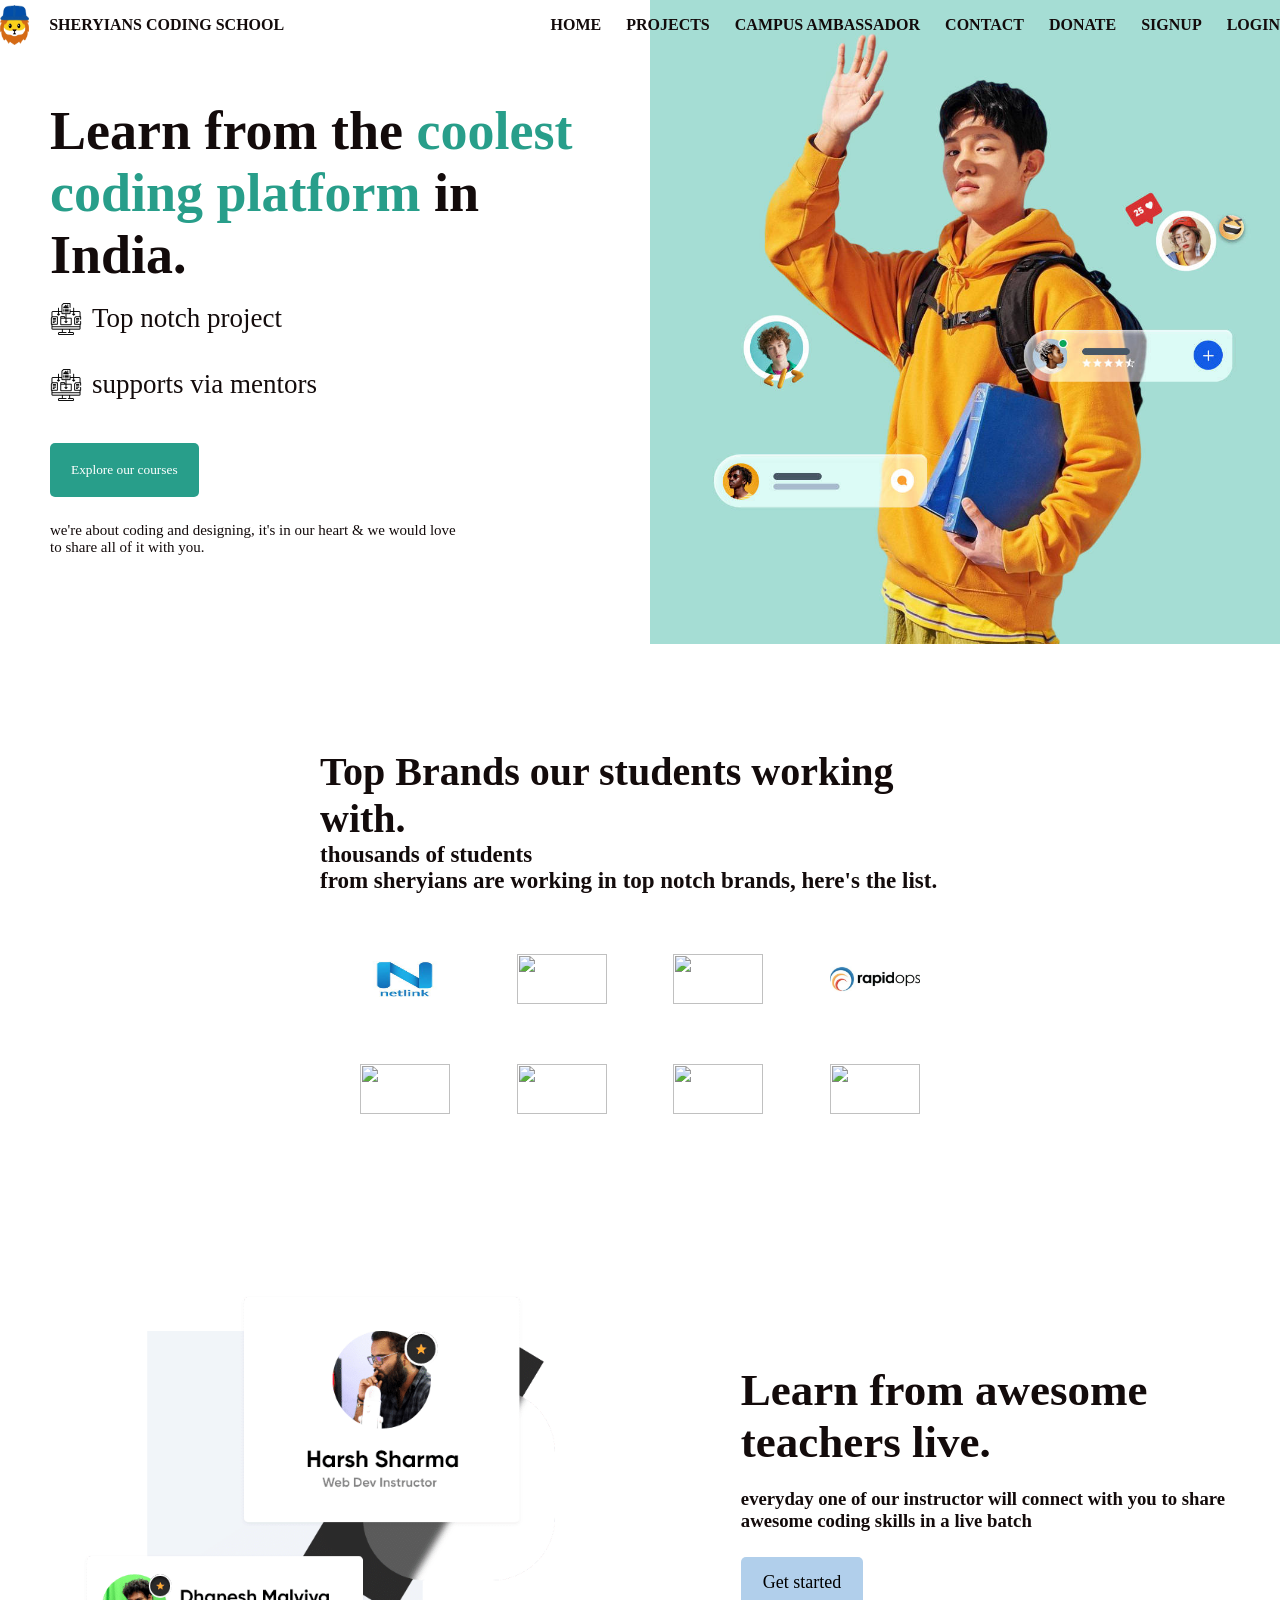
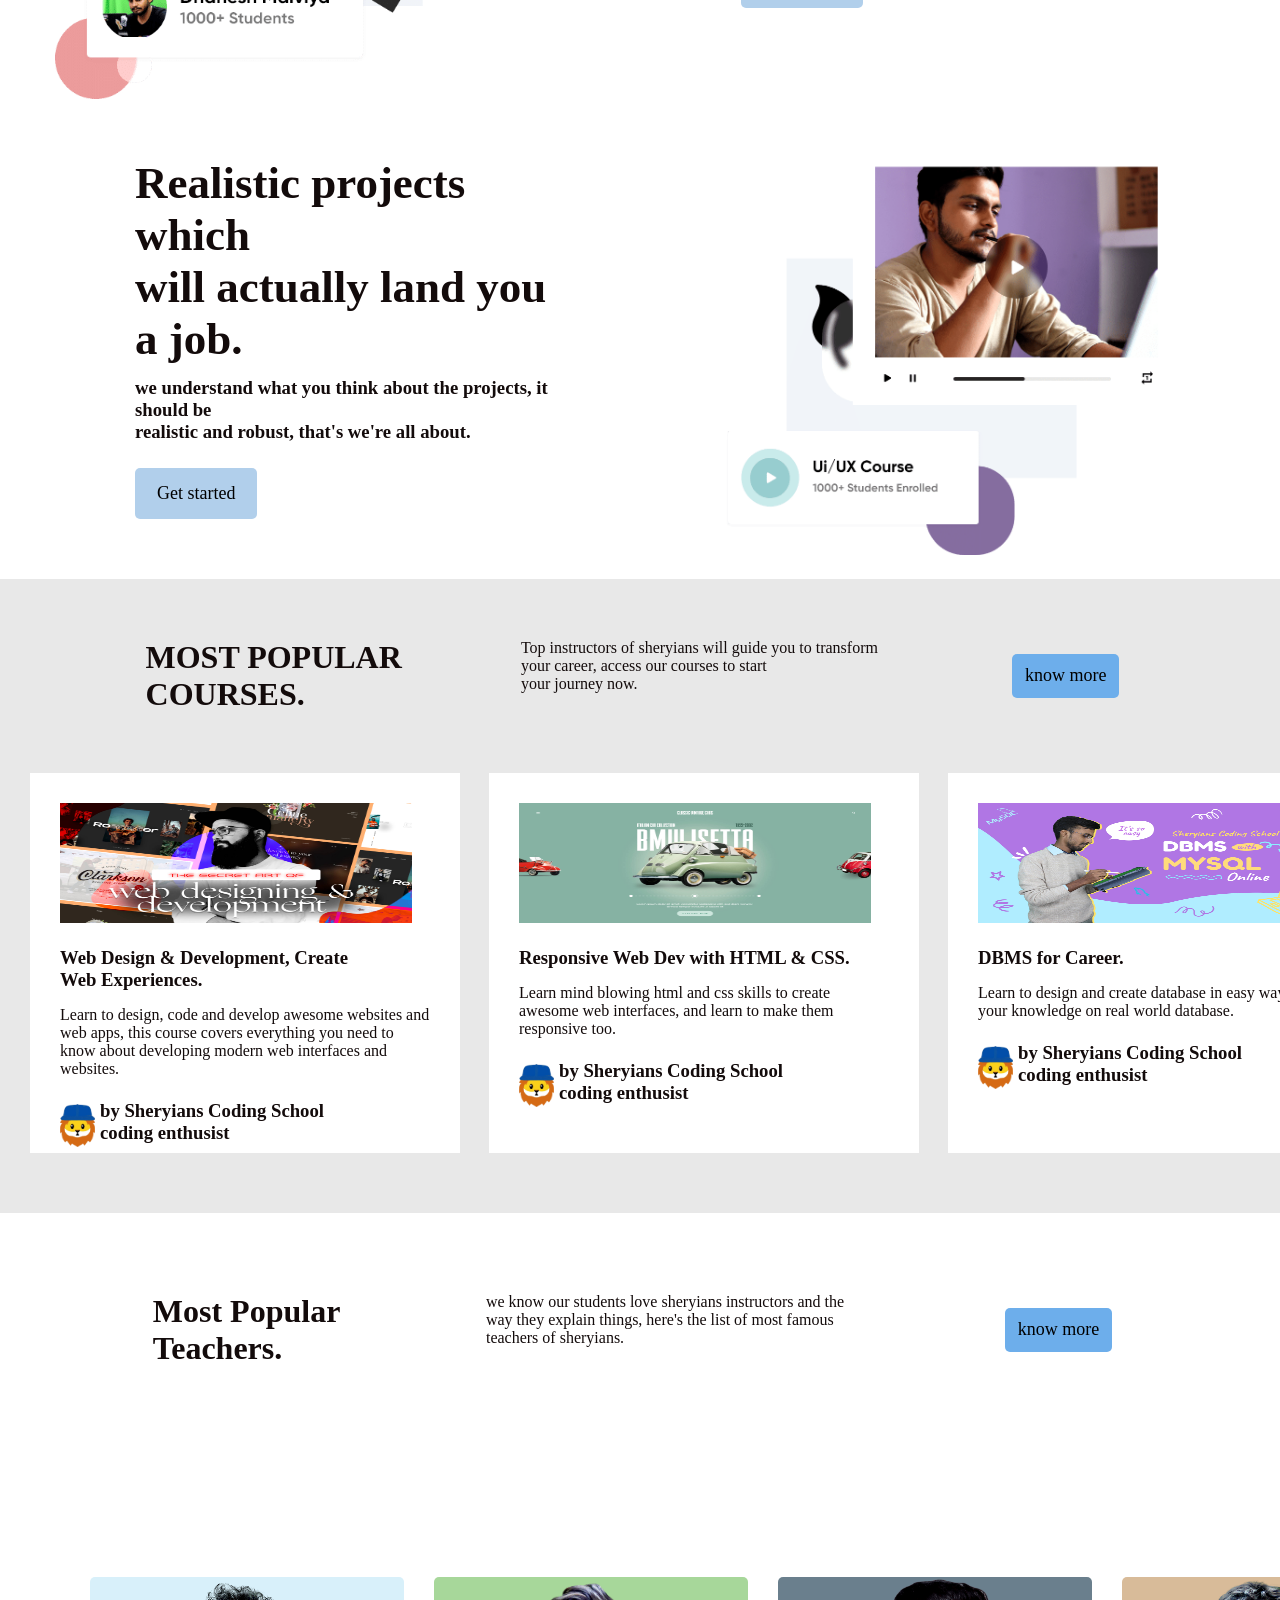
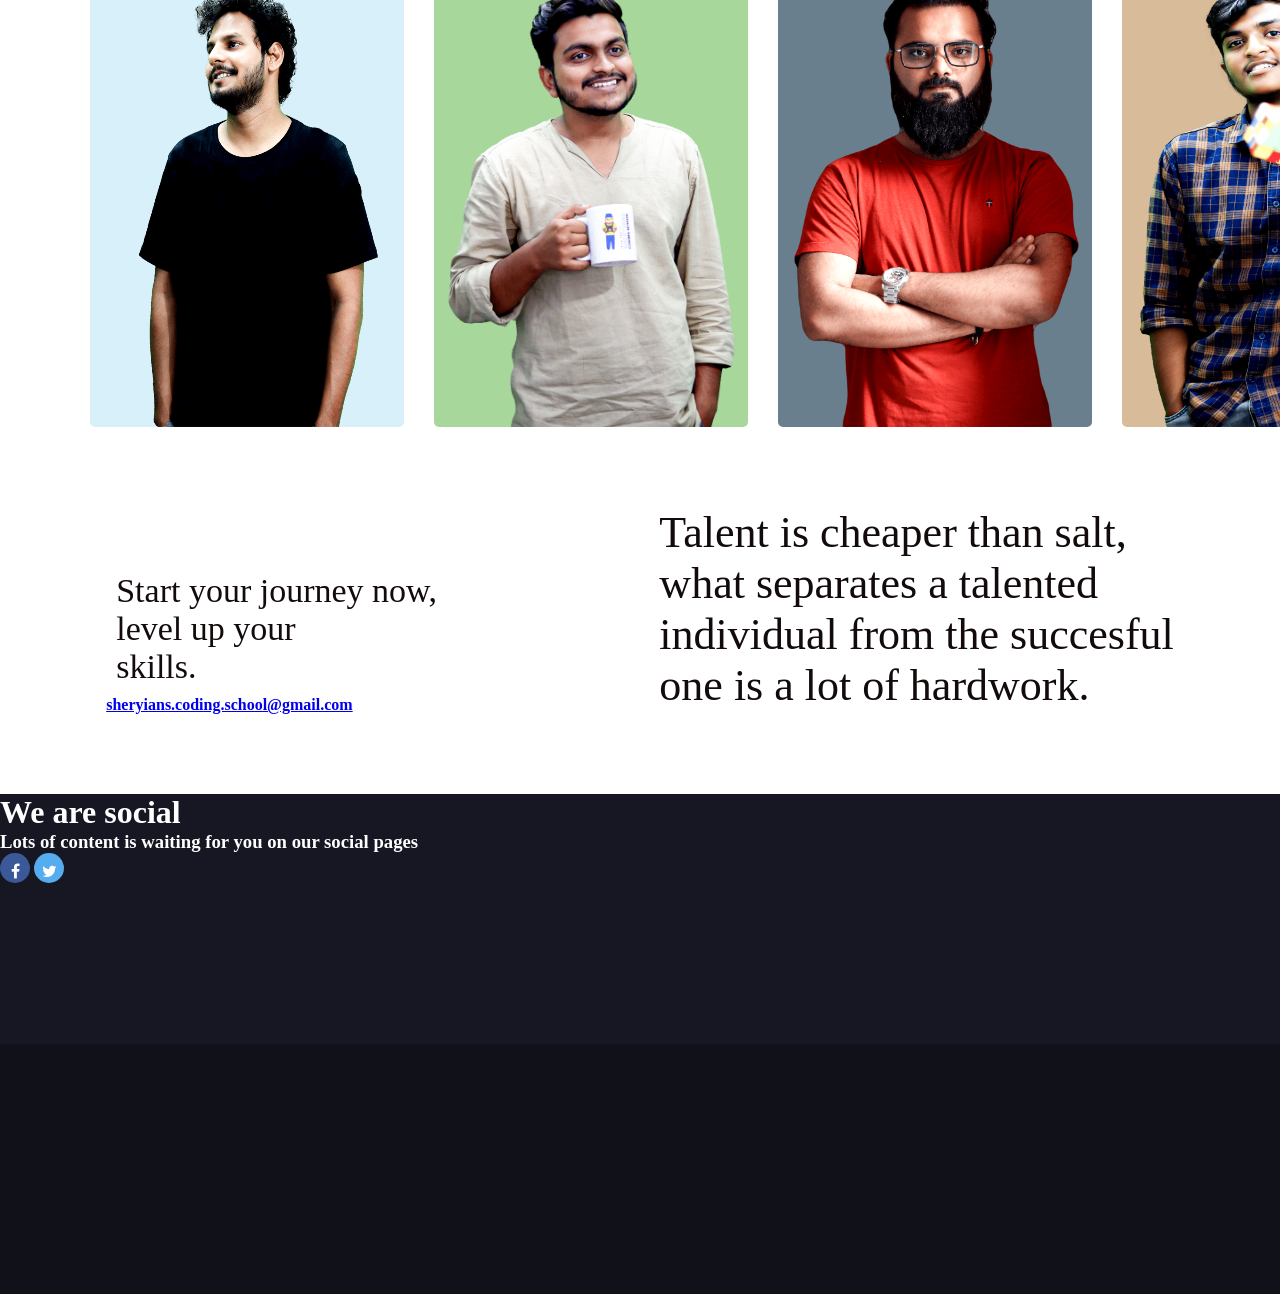
==== index.html @ 0da02fd4 "changing the name of html file" ====
<!DOCTYPE html>
<html lang="en">
<head>
    <meta charset="UTF-8">
    <meta name="viewport" content="width=device-width, initial-scale=1.0">
    <title>Document</title>
    <link rel="stylesheet" href="style.css">
    <link rel="stylesheet" href="https://cdnjs.cloudflare.com/ajax/libs/font-awesome/4.7.0/css/font-awesome.min.css">
</head>
<body>
    <div id="nav">
        <div class="start-menu"><img src="assets (2)/asset 0.png" alt="">
        <h4>Sheryians Coding School</h4>
        </div>
        
        <div class="end-menu">
        <h4>home</h4>
        <h4>projects</h4>
        <h4>Campus Ambassador</h4>
        <h4>contact</h4>
        <h4>donate</h4> 
        <h4>signup</h4>
        <h4>login</h4>
        </div>
     </div>
     <div id="front-section" >
    <div class="sec1">
       <h1> Learn from the 
        <span> coolest coding platform </span>in<br>
           India.
        </h1>
        <div class="notch">
      <img src="assets (2)/data-gathering.png" alt="" srcset="">
         <p>Top notch project</p>
        </div>
        <div class="notch">
            <img src="assets (2)/data-gathering.png" alt="" srcset="">
               <p>supports via mentors</p>
              </div>
              <button class="course">Explore our courses</button>
              <img class="img-key" src="assets (2)/asset 1.png" alt="" srcset="">
              <p class="instru">we're about coding and designing, it's in our heart & we would love<br> to share all of it with you.</p>
    </div>
    <div id="sec2">
    <img src="assets (2)/asset 27.jpeg" alt="" srcset="">
    </div>
</div>

<div class="middel-content">
   <h1 class="disc">Top Brands our students working with.</h1>
   <h3 class="disc1" >thousands of students<br>
    from sheryians are working in top notch brands, here's the list.</h3>

  <div class="company-images">
    <img src="assets (2)/asset 2.jpeg" alt="" srcset="">
    <img src="https://canny-creative.com/wp-content/uploads/2022/01/nagarro_logo.png" alt="" srcset="">
    <img src="https://static.cdnlogo.com/logos/w/30/walmart.svg" alt="" srcset="">
    <img src="assets (2)/asset 3.jpeg" alt="" srcset="">
  </div>
  <div class="company-images">
    <img src="http://media.corporate-ir.net/media_files/IROL/17/176060/Oct18/Amazon%20logo.PNG" alt="" srcset="">
    <img src="https://indiancompanies.in/wp-content/uploads/2020/05/TCS-Logo-Tata-consultancy-service.png" alt="" srcset="">
    <img src="https://www.wipro.com/content/dam/nexus/en/wipro-logo-new-og-502x263.jpg" alt="" srcset="">
    <img src="assets (2)/assets (2)/asset 4.png" alt="" srcset="">
  </div>
</div>


<div class="third-section">
    <div class="row1">
        <img src="assets (2)/asset 5.png" alt="" srcset="">
    </div>
    <div class="row2">
        <h1 >Learn from awesome<br>
            teachers live.
          
        </h1>

            <h3>everyday one of our instructor will connect with you to share<br>
                awesome coding skills in a live batch
            </h3>

                <button class="same-button">Get started</button>

    </div>
</div>
<div class="fourth-section">
  <div class="row3">
    <h1>Realistic projects<br> which<br>
      will actually land you<br>
      a job.</h1>
  
      <h3>we understand what you think about the projects, it <br>should be<br>
        realistic and robust, that's we're all about.</h3>
        <button class="same-button">Get started</button>
  </div>

   <div class="row4">
    <img src="assets (2)/asset 6.png" alt="" srcset="">
   </div>


</div>

<div class="fifth-section">
  <div class="fifth-section-row1">
    <h1>MOST POPULAR<br>
      COURSES.</h1>
      <p>Top instructors of sheryians will guide you to transform<br>
        your career, access our courses to start<br>
        your journey now.</p>
        <button class="same-button-knowmore">know more</button>
  </div>
  <div class="fifth-section-row2">
   <div class="row2-1 bg-row">
    <div class="img-1st"><img src="assets (2)/asset 7.jpeg" alt="" srcset=""></div>
    
    <h3>Web Design & Development, Create <br>Web Experiences.</h3>
    <p>Learn to design, code and develop awesome websites and web apps, this course covers everything you need to know about developing modern web interfaces and websites.</p>
   <div class="img-logo">
    <img src="assets (2)/asset 0.png" class="img-logo" srcset="">
    <h3>
      by Sheryians Coding School<br>coding enthusist</h3>
      </div>
   </div>
   <div class="row2-2 bg-row" >
    <div class="img-2nd"><img src="assets (2)/asset 8.jpeg" alt="" srcset=""></div>
    <h3>Responsive Web Dev with HTML & CSS.</h3>
    <p>Learn mind blowing html and css skills to create awesome web interfaces, and learn to make them responsive too.</p>
    <div class="img-logo">
      <img src="assets (2)/asset 0.png" class="img-logo" srcset="">
      <h3>
        by Sheryians Coding School<br>coding enthusist</h3>
        </div>
   </div>
   <div class="row2-3 bg-row">
    <div class="img-2nd"><img src="assets (2)/asset 9.jpeg" alt="" srcset=""></div>
       <h3>DBMS for Career.</h3>
        <p>Learn to design and create database in easy way.Enhace your knowledge on real world database.</p>
    <div class="img-logo">
      <img src="assets (2)/asset 0.png" class="img-logo" srcset="">
      <h3>
        by Sheryians Coding School<br>coding enthusist</h3>
        </div>
   </div>
   <div class="row2-4 bg-row">
    <div class="img-2nd"><img src="assets (2)/asset 10.webp" alt="" srcset=""></div>
    <h3>Backend Development with Node.js & MongoDB.</h3>
    <p>Learn to code and develop blazing fast servers with node.js, create modern and robust final projects like pinterest clone & social media.</p>
    <div class="img-logo">
      <img src="assets (2)/asset 0.png" class="img-logo" srcset="">
      <h3>
        by Sheryians Coding School<br>coding enthusist</h3>
        </div>
   </div>
   <div class="row2-5 bg-row">
    <div class="img-2nd"><img src="assets (2)/asset 11.jpeg" alt="" srcset=""></div>
    <h3>Mastering the Art of Resume.</h3>
    <p>Craft Impactful Resumes and Elevate Your Career Prospects with Expert Resume Writing Techniques</p>
    <div class="img-logo">
      <img src="assets (2)/asset 0.png" class="img-logo" srcset="">
      <h3>
        by Sheryians Coding School<br>coding enthusist</h3>
        </div>
   </div>
   


  </div>

</div>

<div class="sixth-section">
    <div class="sixth-section-row1">
      <h1>Most Popular<br>
      Teachers.
      </h1>
      <p>we know our students love sheryians instructors and the<br>
         way they explain things, here's the list of most famous <br>
        teachers of sheryians.</p>
        <button class="same-button-knowmore">know more</button>
    </div>
    <div class="sixth-section-row2">
      <div class="common-coloumn-1 pp-img">
        <img src="assets (2)/asset 12.png" alt="" srcset="">
      </div>
      <div class="common-coloumn-2 pp-img"><img src="assets (2)/asset 13.png" alt="" srcset=""></div>
      <div class="common-coloumn-3 pp-img"><img src="assets (2)/asset 14.png" alt="" srcset=""></div>
      <div class="common-coloumn-4 pp-img"><img src="assets (2)/asset 15.png" alt="" srcset=""></div>
      <div class="common-coloumn-5 pp-img"><img src="assets (2)/asset 16.png" alt="" srcset=""></div>
      <div class="common-coloumn-6 pp-img"><img src="assets (2)/asset 17.png" alt="" srcset=""></div>
      <div class="common-coloumn-7 pp-img"><img src="assets (2)/asset 18.png" alt="" srcset=""></div>
    </div>
   
          
</div>
<div class="seventh-section">
  <div class="seventh-section-coloumn1">
    <img src="assets (2)/asset 1.png" alt="" srcset="">
    <p>Start your journey now,<br>
      level up your<br>
      skills.</p>
      <a href="mailto:sheryians.coding.school@gmail.com"><b>sheryians.coding.school@gmail.com</b></a>
  </div>
  <div class="seventh-section-coloumn2">
      <p>Talent is cheaper than salt,<br> what separates a talented <br>individual from the succesful <br>one is a lot of hardwork.</p>
  </div>
</div>
<footer>
  <div class="final-section">
    <div class="final-section-row1">
    <h1>We are social</h1>
    <h3>Lots of content is waiting for you on our social pages    </h3>
    <a href="#" class="fa fa-facebook"></a>
<a href="#" class="fa fa-twitter"></a>
<a href="http://javascript:void(0)"></a>
    </div>
    <div class="final-section-row2">
      
    </div>
  </div>
</footer>
</body>
</html>
---- style.css ----
*{
    margin: 0%;
   padding: 0;
    box-sizing: border-box;
    font-family:'montserrat';
}
body,html{
    height: 100%;
    width: 100%;
    color: rgb(19, 11, 11);
}
#nav{
    display: flex;
    height: 50px;
    width: 100%;
    justify-content: space-between; 
    position: fixed;

}

.start-menu{
display: flex;
align-items: center;
gap: 20px;

}
.end-menu{
display: flex;
gap: 25px;
align-items: center;

}
#nav h4{
    text-transform: uppercase;
}
#nav img{
    height: 40px;
}
.sign{
    display: flex;
    justify-content: end;
    gap: 40px;
}
#front-section{
    
    display: flex;
    width: 100%;
}

.sec1{
    margin-top: 100px;
    margin-left: 50px;
    margin-right: 25px;
    padding-bottom: 2vh;
    font-family: "Gilroy";
   
    font-size: 27px;
}
#sec2 img{
    max-width: 630px;
    
}
span{
    color: #289e8a;
}
.notch{
    display: flex;
    gap: 10px;
    padding: 17px 0px;
}
.course{
    background-color:#289e8a ;
    color: white;
    padding: 19px 21px;
    border: none;
    border-radius: 5px;
    margin: 25px 0px;
    
}
.course:hover {
    background-color: #164b42;
  }
.instru{
    font-size: 15px;
}
.img-key{
    width: 50px;
    
}
/*2nd section*/
.middel-content{
margin: 100px 320px;


}
.disc{
    font-size: 40px;
}
.disc1{
    font-size: 23px;
}
.company-images{
    margin:60px  40px;
    display: flex;
    justify-content: space-between;
}
.company-images img{
width: 90px;
height: 50px;
}

/*3nd section*/
.third-section{
    max-width: 100%;
display: flex;
justify-content: space-between;
margin:180px 55px 20px 55px;
}
.row1 img{
   max-width: 500px;
}

.row2{
   display: flex;
   flex-direction: column;
   justify-content: center;
   align-items:start ;
   
   
    
}
.row2 h1{
    font-size: 45px;
    padding-bottom: 20px;
}
.fourth-section{
    max-width: 100%;
    display: flex;
    justify-content: space-between;
    margin:40px 55px 20px 55px;
    

}
.row4 img{
    max-width: 500px;
    padding-right: 45px;
 }
 .row4{

 }
 .row3{
    display: flex;
   flex-direction: column;
   justify-content: center;
   align-items:start ;
   padding-left: 80px;
   
 }
 .row3 h1{
    font-size: 45px;
    margin-bottom: 20px;
    max-height: 200px;
}
/*button*/
.same-button{
    background-color:#b1cfeb ;
    color: black;
    font-size: large;
    padding: 15px 22px;
    border: none;
    margin: 25px 0px;
    border-radius: 5px;
}
.same-button:hover{
    background-color:#739cc2 ;
}
/*5th section*/
.fifth-section{
background-color: hwb(0 91% 9% / 0.982);
width: 100%;
padding-bottom: 40px;


}
.fifth-section-row1{
   
    padding: 60px 86px;
display: flex;
justify-content: space-around;

}
.bg-row{
    min-width: 430px;
    padding: 30px;
    height: 380px;
    background-color: white;
    
    margin-right: 29px;
}
.fifth-section-row2{
    display: flex;
    overflow: scroll;
    margin-left: 30px;
}
.fifth-section-row2::-webkit-scrollbar{
    width: 0;
}
.img-1st img {
min-width: 95%;
max-height: 120px;
overflow: hidden;
margin-bottom: 20px;
transition: all .2s;
}
.row2-1{
    margin-bottom: 20px;
}
.bg-row:hover .img-1st,
.bg-row:focus .img-1st{
  transform: scale(0.9);
}
.img-logo{
    padding-top: 13px;
    display: flex;
    
    align-items:center ;
    gap: 5px;
 

}
.img-logo img{
    margin-bottom: 7px;
   height: 56px;
   width: 35px;
   
}
.img-2nd img {
    min-width: 95%;
    max-height: 120px;
    overflow: hidden;
    margin-bottom: 20px;
    transition: all .2s;
    }
    .row2-2{
        margin-bottom: 20px;
    }
    .bg-row:hover .img-2nd,
    .bg-row:focus .img-2nd{
      transform: scale(0.9);
      
    }
    .fifth-section-row2 p{
    padding-top: 15px;
    }
    
    /*button*/
.same-button-knowmore{
    background-color:#6daeeb ;
    color: black;
    font-size: large;
    padding: 10px 13px;
    margin: 15px;
    border: none;
    
    border-radius: 5px;
}
.same-button-knowmore:hover{
    background-color:#4695df ;
}
.sixth-section-row1{
    display: flex;
    justify-content: space-around;
    margin: 40px 40px 170px 40px;
    padding: 40px;
}


.sixth-section-row2{
    display: flex;
    overflow: scroll;
    margin-left: 90px;
}
.sixth-section-row2::-webkit-scrollbar{
    width: 0;
}
.pp-img{
    width: 314px;
    height: 450px;
    
    border-radius: 5px;
    margin-right: 30px;
}
.pp-img img{
    width: 314px;
    height: 450px;
    padding: 0px 10px;
}
.common-coloumn-1{
    background-color:rgb(216, 240, 250) ;
}
.common-coloumn-2{
    background-color: #a7d79a;;
}
.common-coloumn-3{
    background-color:#6a7f8d ;
}
.common-coloumn-4{
    background-color:#d8bb99;
}
.common-coloumn-5{
    background-color:#d96861 ;
}
.common-coloumn-6{
    background-color:#87c8db ;
}
.common-coloumn-7{
    background-color:#d39c77 ;
}

/*seventh sectiion*/
.seventh-section{
    display: flex;
    justify-content: space-around;
    margin: 80px 0px;
}
.seventh-section-coloumn2 p{
    font-size: 44px;
}
.seventh-section-coloumn1 p{
    font-size: 34px;
    padding: 10px;
}
/*final-section*/
.final-section-row1{
    height: 250px;
    background-color: rgb(23, 23, 35);
    color: white;
}
.final-section-row2{
    height: 250px;
    background-color: rgb(17, 17, 25);
}





/* Style all font awesome icons */
.fa {
    padding-top:10px ;
    border-radius: 50%;
    font-size: 30px;
    width: 30px;
    height: 30px;
    text-align: center;
    text-decoration: none;
    
  }
  
  /* Add a hover effect if you want */
  .fa:hover {
    opacity: 0.7;
  }
  
  /* Set a specific color for each brand */
  
  /* Facebook */
  .fa-facebook {
    background: #3B5998;
    color: white;
  }
  
  /* Twitter */
  .fa-twitter {
    background: #55ACEE;
    color: white;
  }
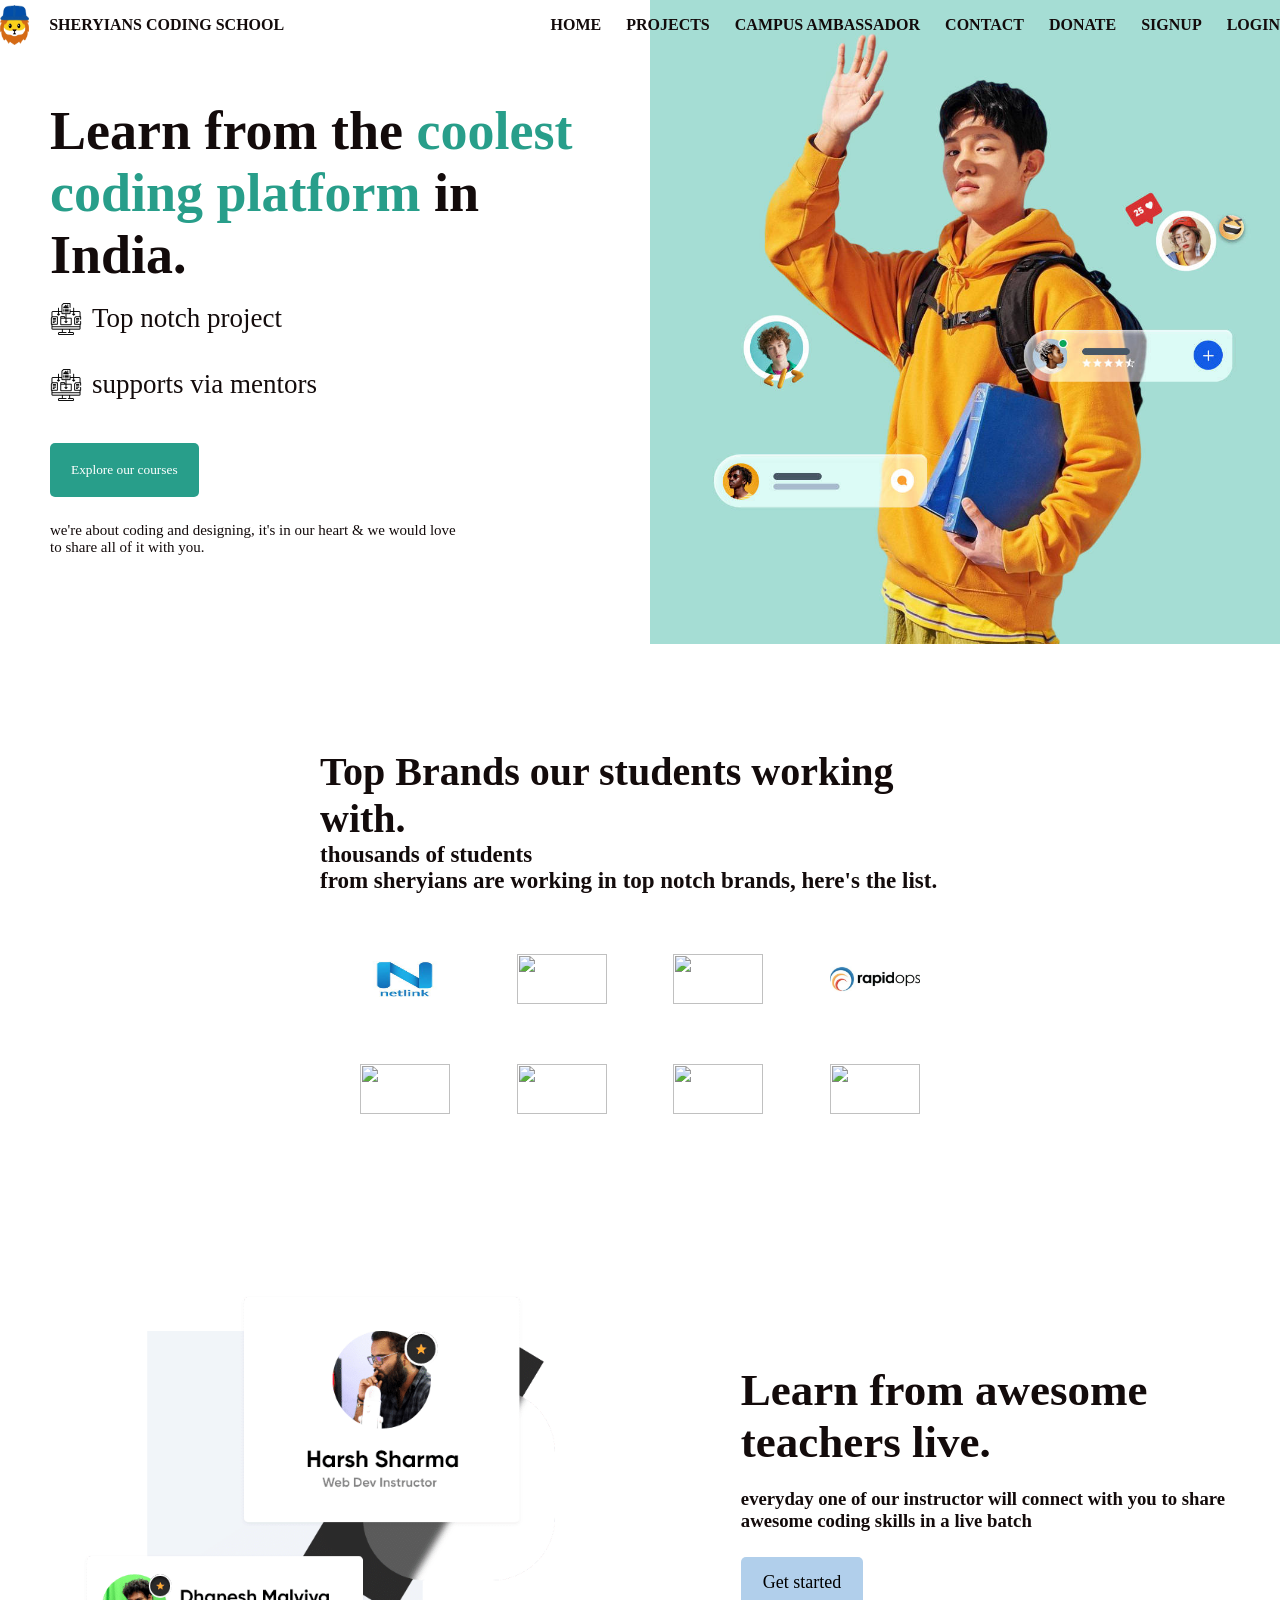
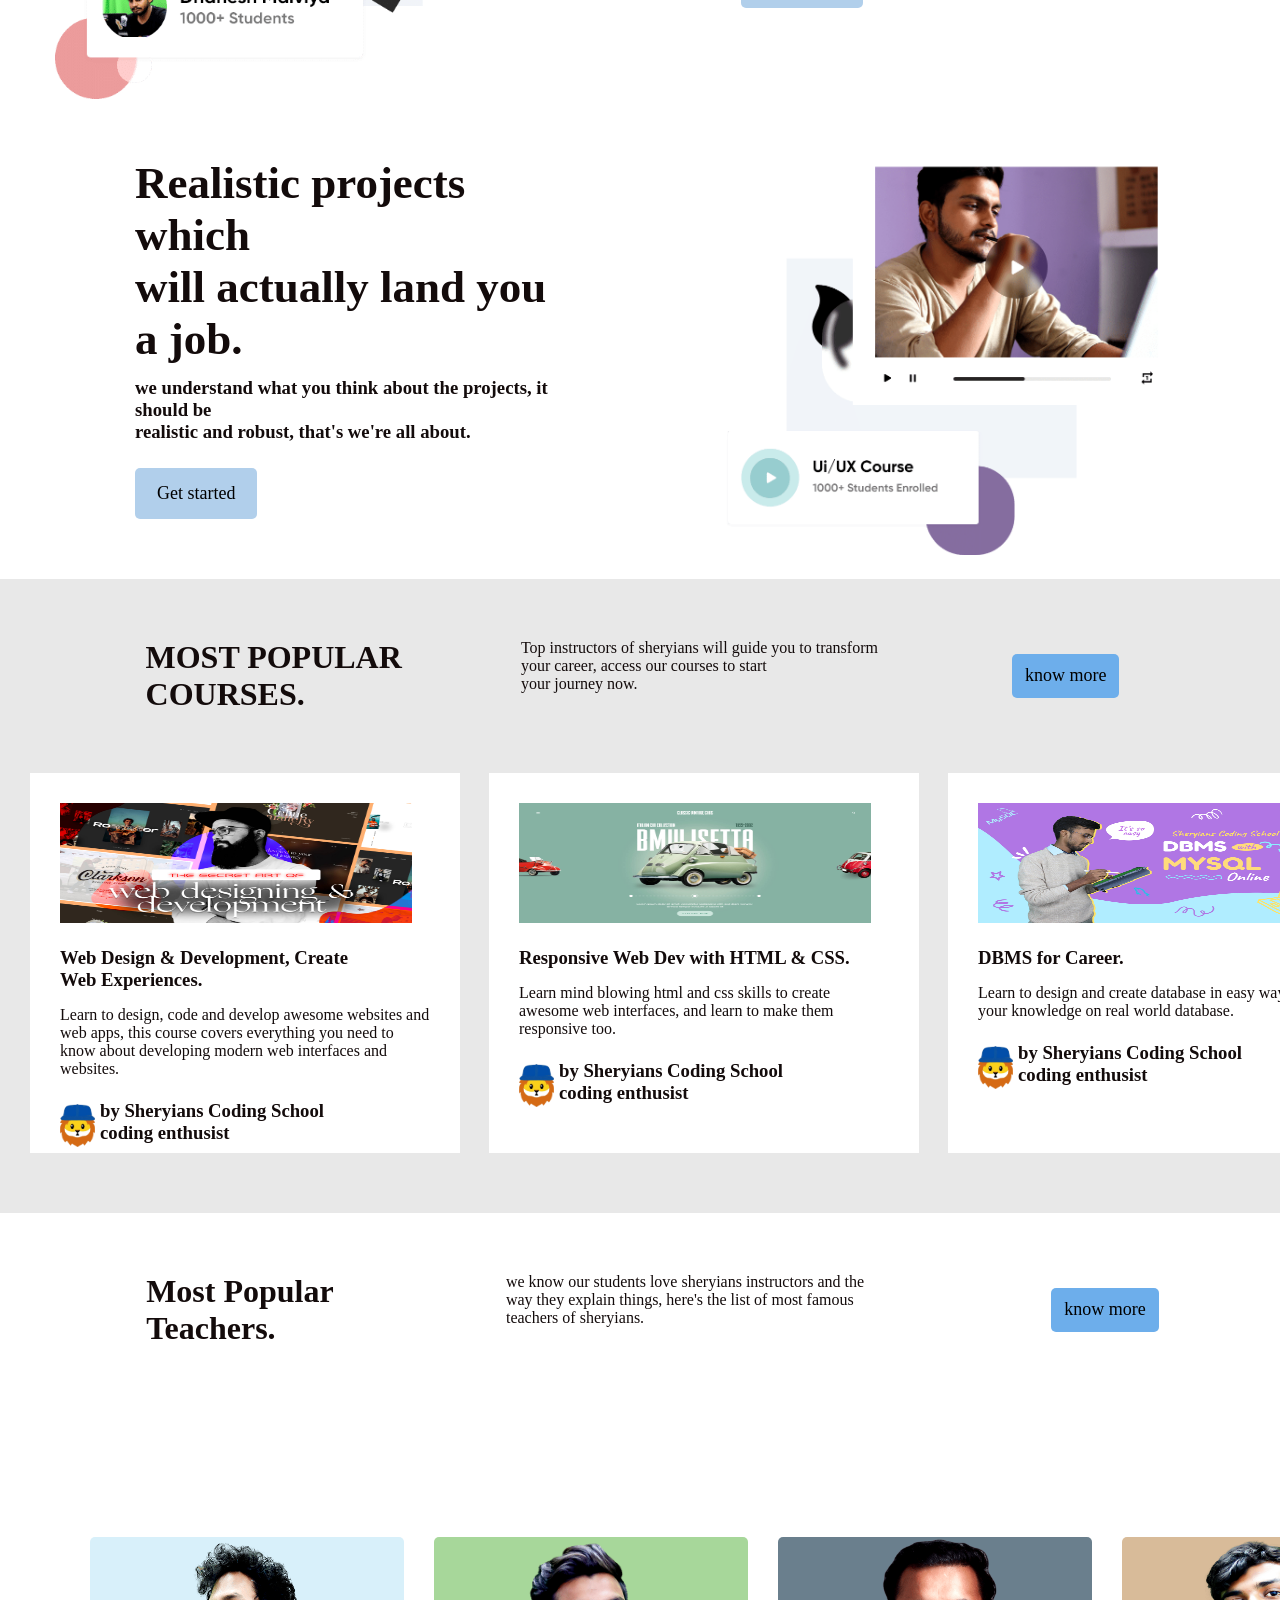
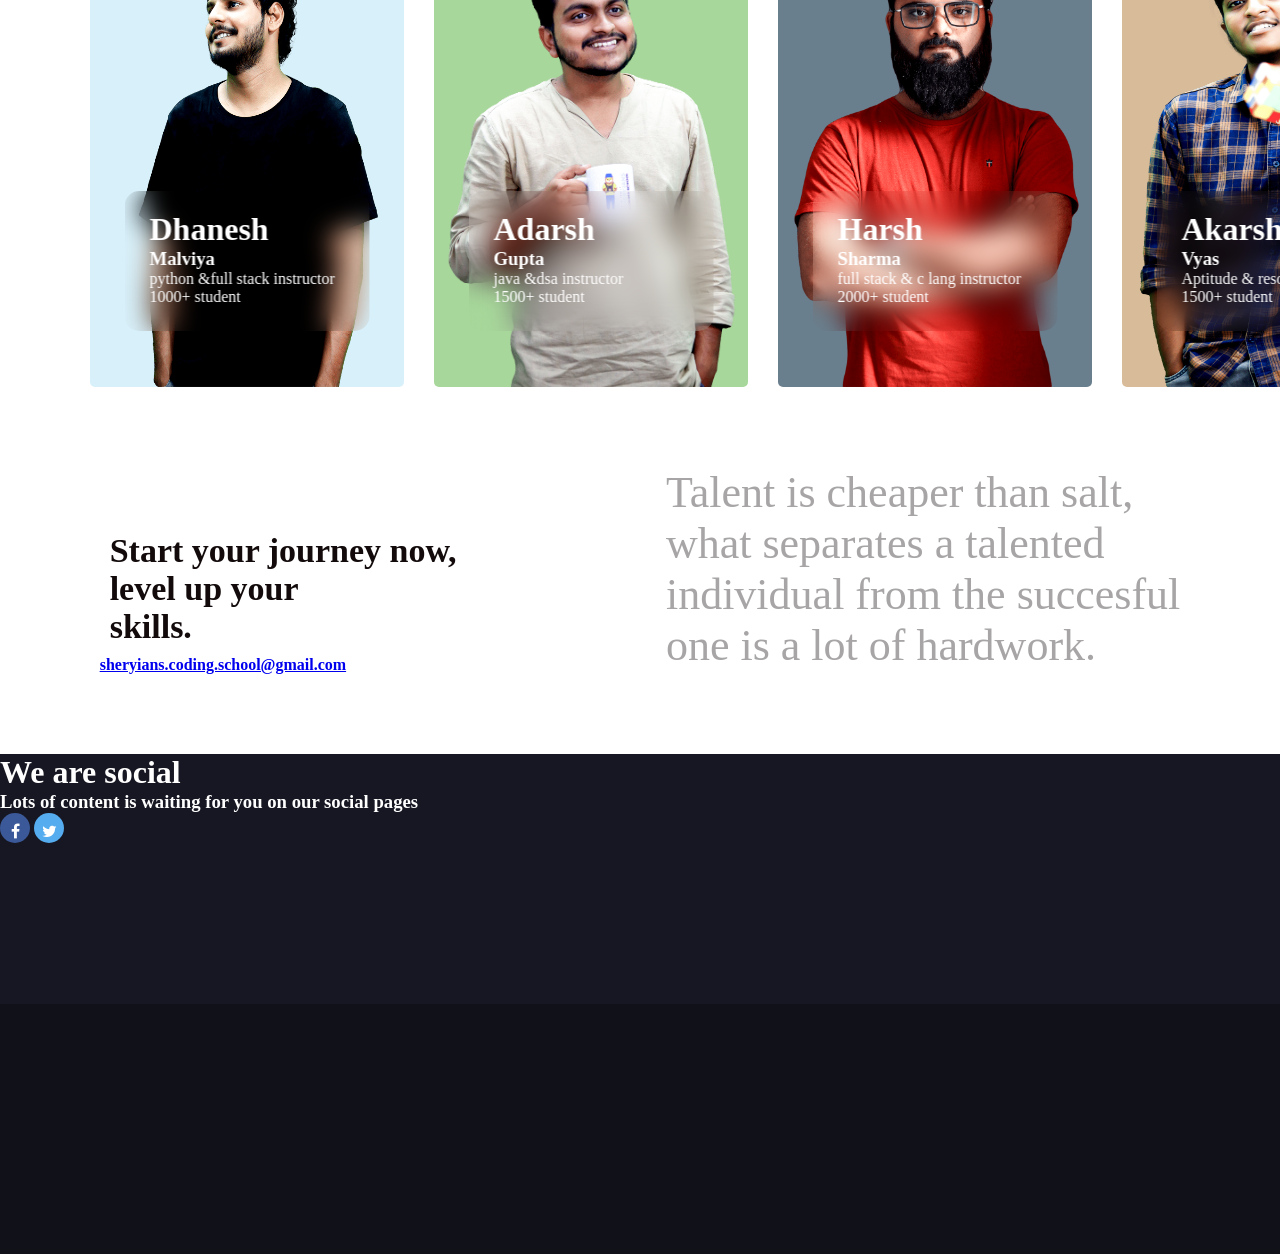
==== commit 21ca3950: "7th section updates" ====
--- a/index.html
+++ b/index.html
@@ -183,13 +183,54 @@
     <div class="sixth-section-row2">
       <div class="common-coloumn-1 pp-img">
         <img src="assets (2)/asset 12.png" alt="" srcset="">
-      </div>
-      <div class="common-coloumn-2 pp-img"><img src="assets (2)/asset 13.png" alt="" srcset=""></div>
-      <div class="common-coloumn-3 pp-img"><img src="assets (2)/asset 14.png" alt="" srcset=""></div>
-      <div class="common-coloumn-4 pp-img"><img src="assets (2)/asset 15.png" alt="" srcset=""></div>
-      <div class="common-coloumn-5 pp-img"><img src="assets (2)/asset 16.png" alt="" srcset=""></div>
-      <div class="common-coloumn-6 pp-img"><img src="assets (2)/asset 17.png" alt="" srcset=""></div>
-      <div class="common-coloumn-7 pp-img"><img src="assets (2)/asset 18.png" alt="" srcset=""></div>
+        <div class="text-info">
+          <h1>Dhanesh</h1><h3>Malviya</h3>
+          <p>python &full stack instructor</p>
+          <p>1000+ student</p>
+        </div>
+      </div>
+      <div class="common-coloumn-2 pp-img"><img src="assets (2)/asset 13.png" alt="" srcset="">
+      <div class="text-info">
+        <h1>Adarsh</h1><h3>Gupta</h3>
+        <p>java &dsa instructor</p>
+        <p>1500+ student</p>
+      </div>
+      </div>
+      <div class="common-coloumn-3 pp-img"><img src="assets (2)/asset 14.png" alt="" srcset=""> 
+        <div class="text-info">
+          <h1>Harsh</h1><h3>Sharma</h3>
+          <p>full stack & c lang instructor</p>
+          <p>2000+ student</p>
+        </div>
+      </div>
+      <div class="common-coloumn-4 pp-img"><img src="assets (2)/asset 15.png" alt="" srcset=""> 
+        <div class="text-info">
+          <h1>Akarsh</h1><h3>Vyas</h3>
+          <p>Aptitude & resoning instructor</p>
+          <p>1500+ student</p>
+        </div>
+      </div>
+      <div class="common-coloumn-5 pp-img"><img src="assets (2)/asset 16.png" alt="" srcset="">
+        <div class="text-info">
+          <h1>Harsh</h1><h3>Patel</h3>
+          <p>backend & c lang instructor</p>
+          <p>1500+ student</p>
+        </div> 
+      </div>
+      <div class="common-coloumn-6 pp-img"><img src="assets (2)/asset 17.png" alt="" srcset="">  <div class="text-info">
+        <h1>Sarthak</h1><h3>Sharma</h3>
+        <p> frontend & ui design instructor</p>
+        <p>2500+ student</p>
+      </div>
+
+      </div>
+      <div class="common-coloumn-7 pp-img"><img src="assets (2)/asset 18.png" alt="" srcset=""> 
+        <div class="text-info">
+          <h1>Mohd .Ali</h1><h3> Ansari</h3>
+          <p>java & sql developer</p>
+          <p>500+ student</p>
+        </div>
+      </div>
     </div>
    
           
@@ -221,4 +262,5 @@
   </div>
 </footer>
 </body>
+
 </html>
--- a/style.css
+++ b/style.css
@@ -115,6 +115,7 @@
 display: flex;
 justify-content: space-between;
 margin:180px 55px 20px 55px;
+
 }
 .row1 img{
    max-width: 500px;
@@ -270,8 +271,8 @@
 .sixth-section-row1{
     display: flex;
     justify-content: space-around;
-    margin: 40px 40px 170px 40px;
-    padding: 40px;
+    margin: 40px 0px 170px 40px;
+    padding: 20px;
 }
 
 
@@ -279,14 +280,34 @@
     display: flex;
     overflow: scroll;
     margin-left: 90px;
-}
+    margin-top: 0px;
+}
+.sixth-section{
+    padding-bottom: 0px;
+}
+
+.text-info{
+position: absolute;
+width: 245px;
+height: 140px;
+border-radius: 15px;
+padding-left: 25px;
+padding-top: 20px;
+top: 72%;
+left: 50%;
+transform: translate(-50%, -50%);
+
+backdrop-filter: blur(13px);
+color: white;
+}
+
 .sixth-section-row2::-webkit-scrollbar{
     width: 0;
 }
 .pp-img{
     width: 314px;
     height: 450px;
-    
+    position: relative;
     border-radius: 5px;
     margin-right: 30px;
 }
@@ -297,6 +318,7 @@
 }
 .common-coloumn-1{
     background-color:rgb(216, 240, 250) ;
+    
 }
 .common-coloumn-2{
     background-color: #a7d79a;;
@@ -321,14 +343,16 @@
 .seventh-section{
     display: flex;
     justify-content: space-around;
-    margin: 80px 0px;
+    margin: 80px 0px 80px 0px;
 }
 .seventh-section-coloumn2 p{
     font-size: 44px;
+    color: rgb(167, 165, 165);
 }
 .seventh-section-coloumn1 p{
     font-size: 34px;
     padding: 10px;
+   font-weight: 800;
 }
 /*final-section*/
 .final-section-row1{
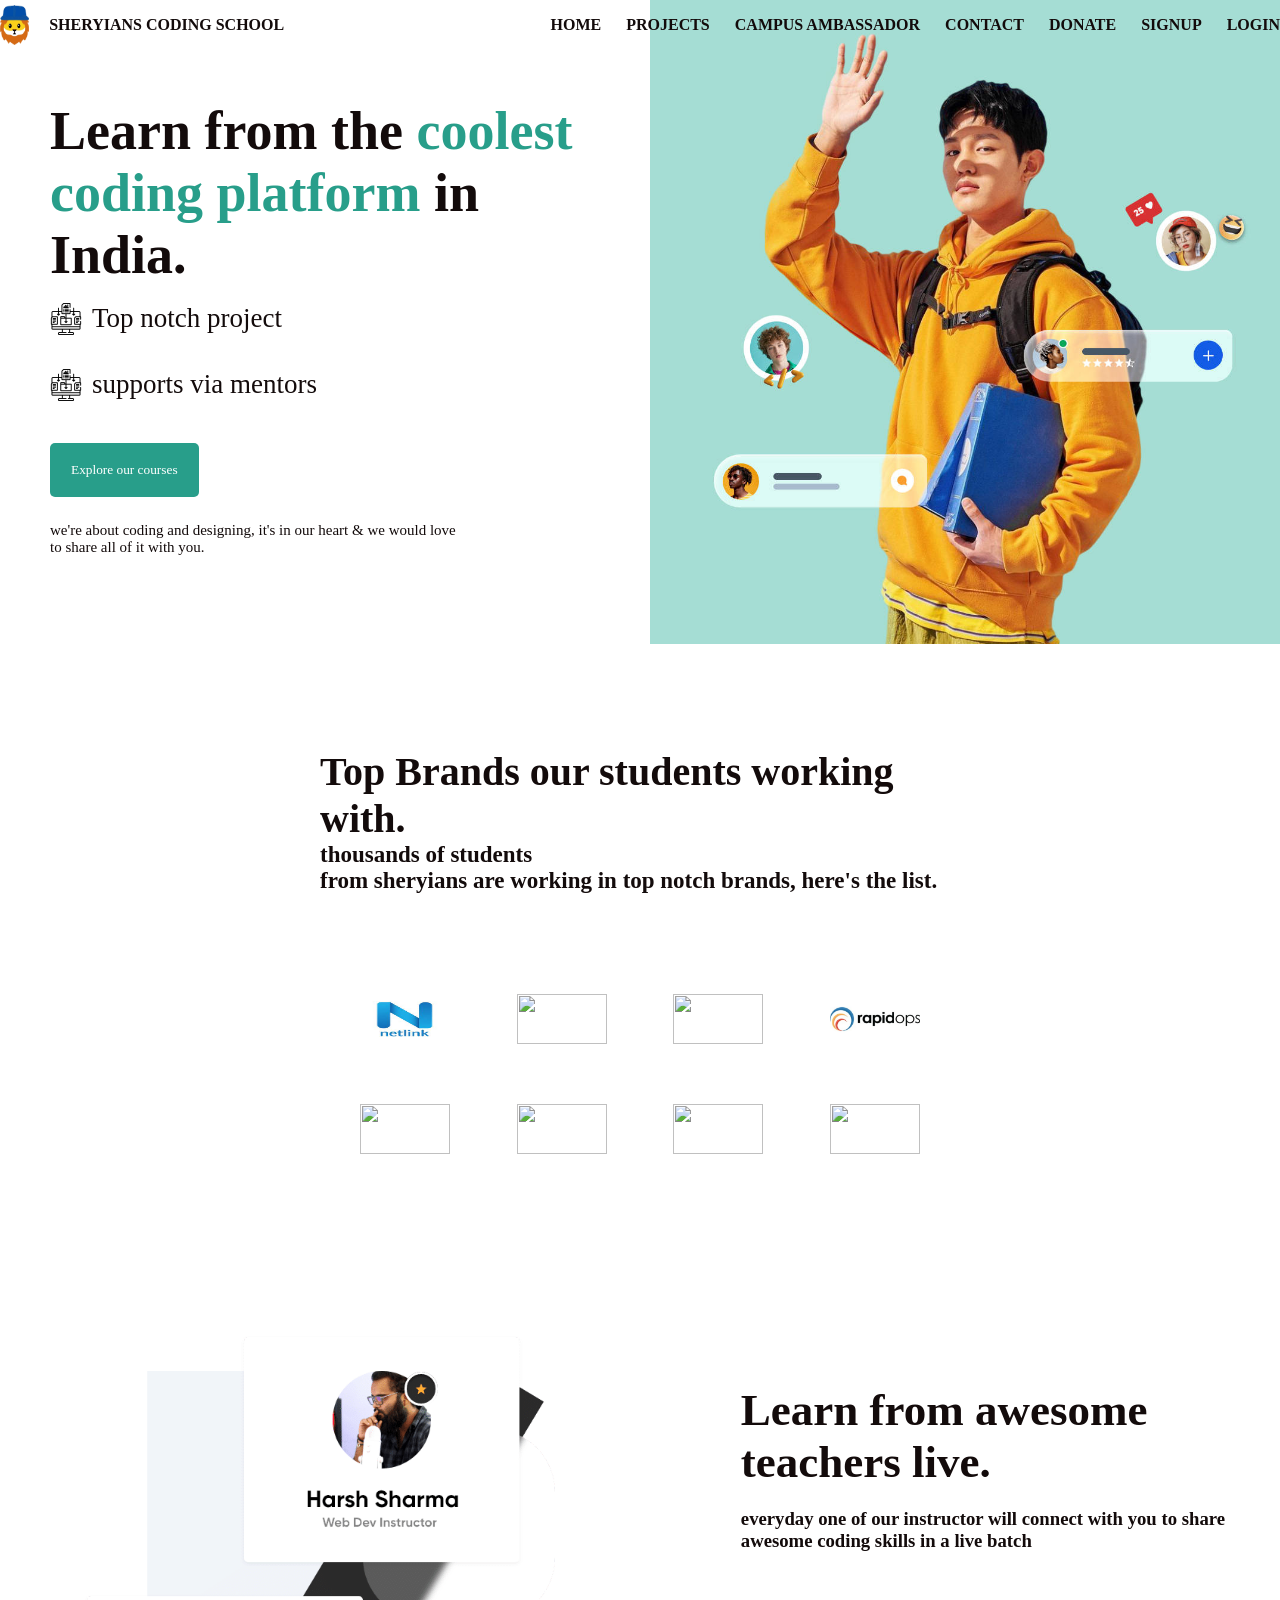
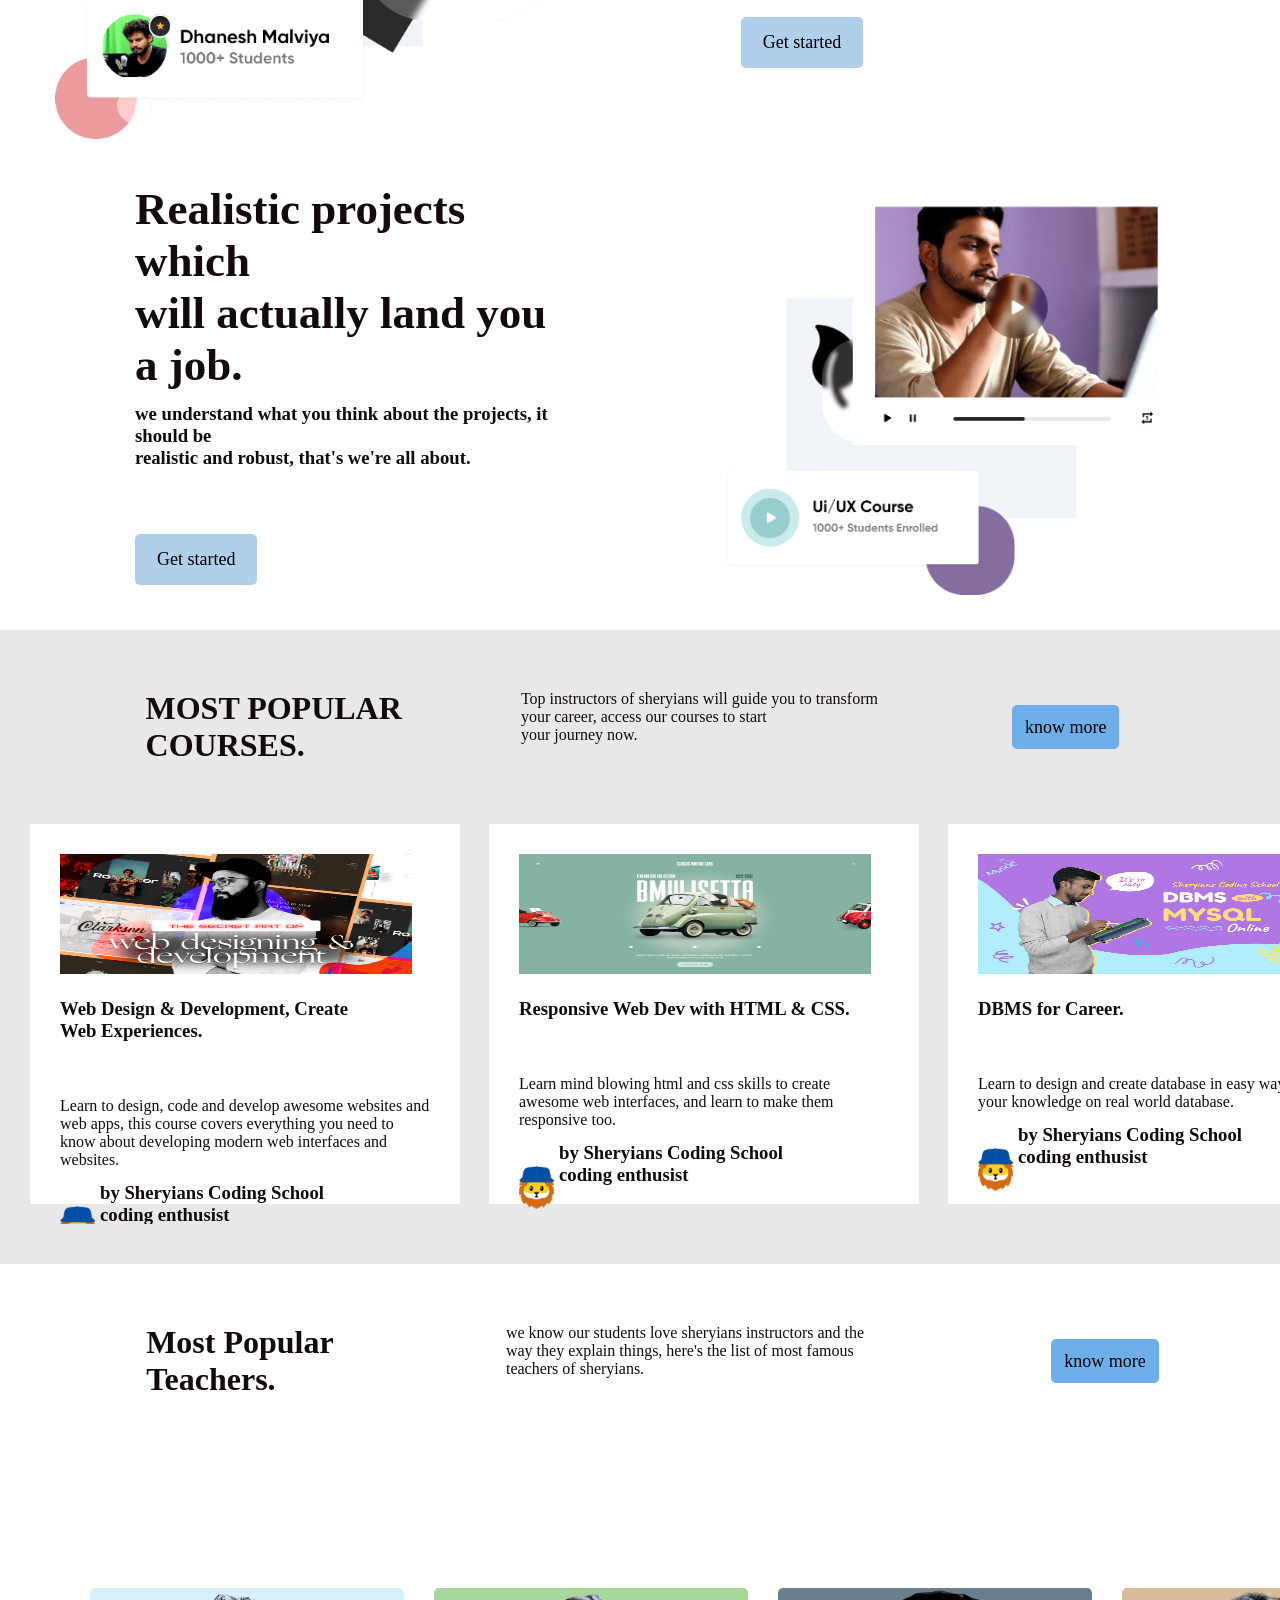
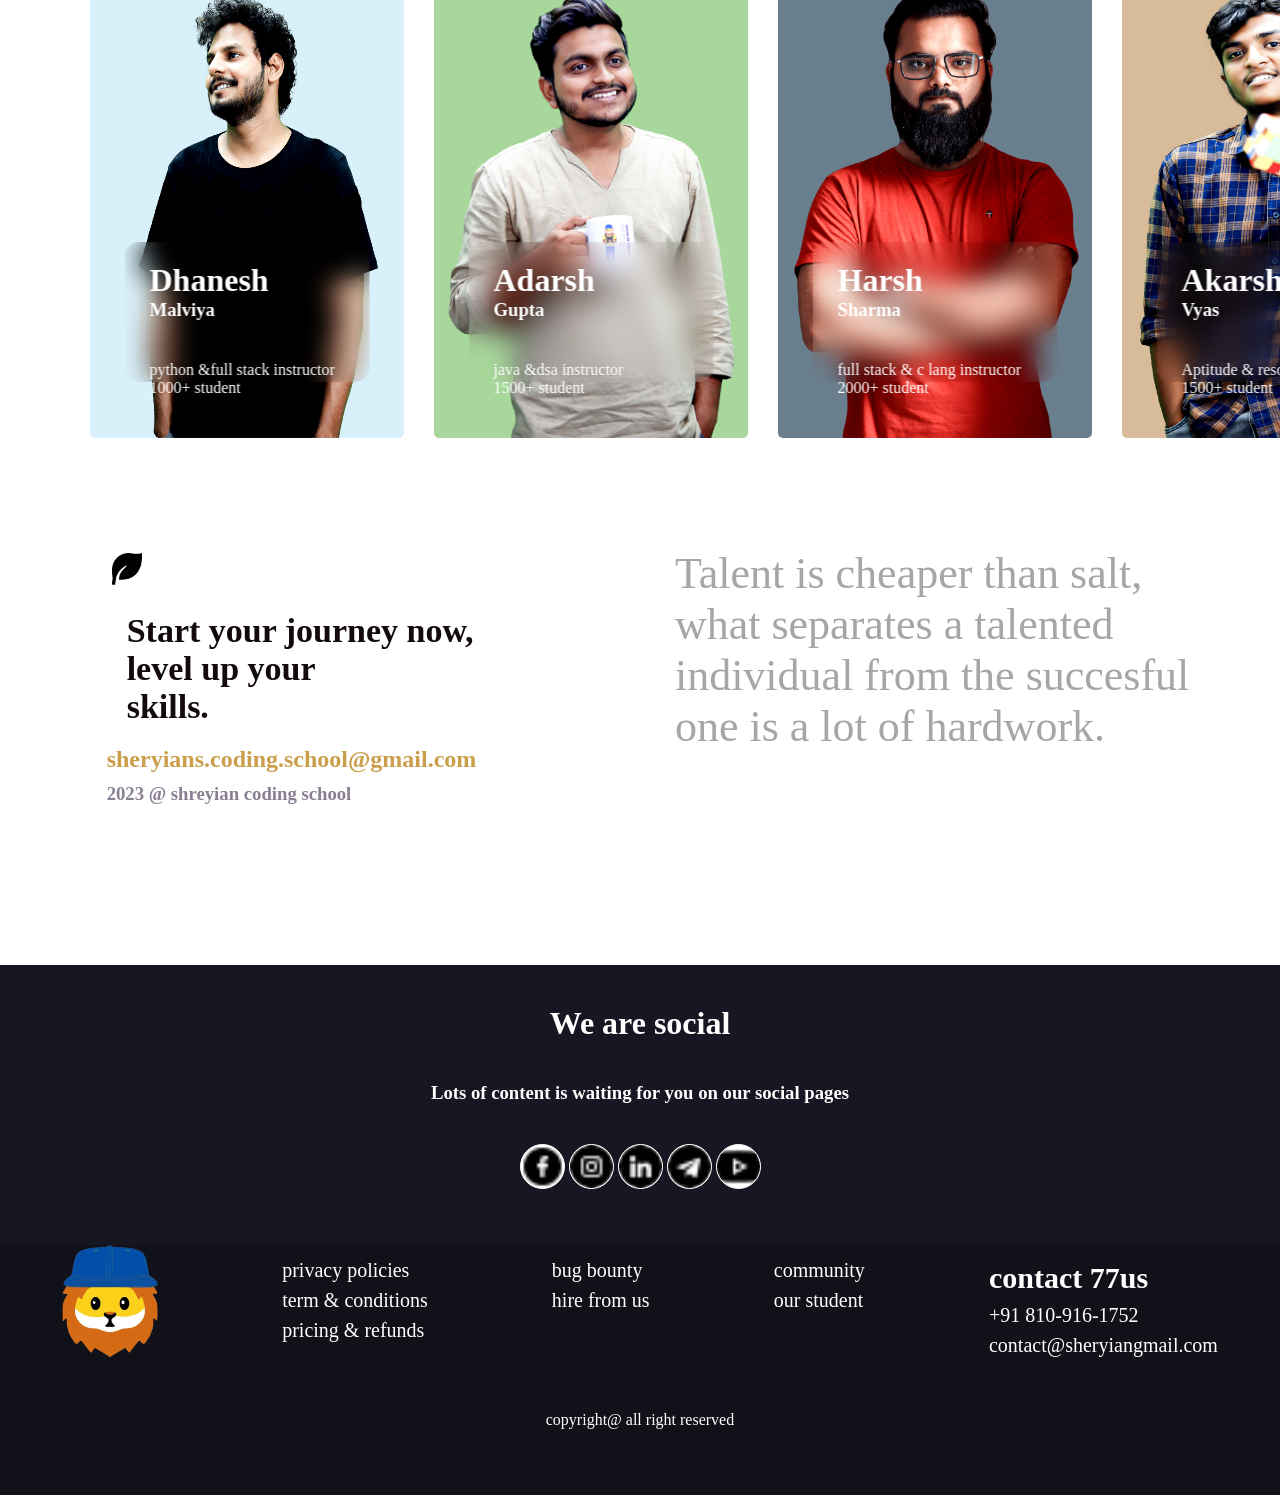
==== commit 324c06f4: "major updates" ====
--- a/index.html
+++ b/index.html
@@ -237,11 +237,12 @@
 </div>
 <div class="seventh-section">
   <div class="seventh-section-coloumn1">
-    <img src="assets (2)/asset 1.png" alt="" srcset="">
+    <img src="assets (2)/leaf.png" alt="" srcset="">
     <p>Start your journey now,<br>
       level up your<br>
       skills.</p>
-      <a href="mailto:sheryians.coding.school@gmail.com"><b>sheryians.coding.school@gmail.com</b></a>
+      <a  class="mail" href="mailto:sheryians.coding.school@gmail.com"><h2>sheryians.coding.school@gmail.com</h2></a>
+      <h3>2023 @ shreyian coding school</h3>
   </div>
   <div class="seventh-section-coloumn2">
       <p>Talent is cheaper than salt,<br> what separates a talented <br>individual from the succesful <br>one is a lot of hardwork.</p>
@@ -252,13 +253,41 @@
     <div class="final-section-row1">
     <h1>We are social</h1>
     <h3>Lots of content is waiting for you on our social pages    </h3>
-    <a href="#" class="fa fa-facebook"></a>
-<a href="#" class="fa fa-twitter"></a>
-<a href="http://javascript:void(0)"></a>
-    </div>
-    <div class="final-section-row2">
+   <a href="http://facebook.com"><img src="assets (2)/facebook.png" alt="" srcset=""></a>
+   <a href="http://facebook.com"><img src="assets (2)/instagram.png" alt="" srcset=""></a>
+   <var><a href="http://facebook.com"><img src="assets (2)/linkedin.png" alt="" srcset=""></a>
+    <a href="http://facebook.com"><img src="assets (2)/telegram.png" alt="" srcset=""></a>
+    <a href="http://facebook.com"><img src="assets (2)/youtube.png" alt="" srcset=""></a>
+  </var>
+    </div>
+  <div class="final-section-row2">
+     <div class="final-section-coloumn">
+      <div class="imgg">
+        <img src="assets (2)/asset 0.png" alt="" srcset="">
+      </div>
+      <div class="count1">
+        <p>privacy policies</p>
+        <p>term & conditions</p>
+        <p>pricing & refunds</p>
+      </div>
+      <div class="count1">
+        <p>bug bounty</p>
+        <p>hire from us</p>
+      </div>
+      <div class = "count1">
+        <p>community</p>
+        <p>our student</p>
+      </div>
+      <div class="count1">
+        <h2>contact 77us</h2>
+        <p>+91 810-916-1752</p>
+        <p>contact@sheryiangmail.com</p>
+        <p></p>
+      </div>
       
     </div>
+    <p class="copyrgt">copyright@ all right reserved</p>
+  </div>
   </div>
 </footer>
 </body>
--- a/style.css
+++ b/style.css
@@ -343,7 +343,7 @@
 .seventh-section{
     display: flex;
     justify-content: space-around;
-    margin: 80px 0px 80px 0px;
+    margin: 110px 0px 120px 16px;
 }
 .seventh-section-coloumn2 p{
     font-size: 44px;
@@ -351,20 +351,73 @@
 }
 .seventh-section-coloumn1 p{
     font-size: 34px;
-    padding: 10px;
+    padding: 20px;
    font-weight: 800;
 }
+.seventh-section-coloumn1 img{
+    width: 40px;
+    height: 40px;
+  
+    color: black;
+}
+.seventh-section-coloumn1 h3{
+    color: rgb(137, 127, 147);
+    padding-top: 10px;
+}
+.mail{
+    color: rgb(202, 158, 75);
+   text-decoration: none;
+}
 /*final-section*/
+.final-section{
+  padding-bottom: 0px; 
+}
 .final-section-row1{
-    height: 250px;
+    height: 280px;
     background-color: rgb(23, 23, 35);
     color: white;
+    text-align: center;
+    padding-top: 40px;
+    
+}
+.final-section-row1 img{
+  border: white 1px solid;
+  border-radius: 50%;
+    width: 45px;
+    background-color: white;
+    
+}
+
+.final-section-row1 h1 , h3{
+padding-bottom: 40px;
+
 }
 .final-section-row2{
     height: 250px;
     background-color: rgb(17, 17, 25);
-}
-
+    color: white;
+}
+
+.final-section-coloumn{
+   
+    display: flex;
+    justify-content: space-around;
+    padding-bottom: 50px;
+   
+}
+.final-section-coloumn img{
+    width: 6rem;
+    height: 7rem;
+}
+.count1{
+    font-size: 20px;
+    margin-top: 10px;
+    line-height: 1.5;
+}
+.copyrgt{
+    text-align: center;
+    padding-bottom: 3px;
+}
 
 
 
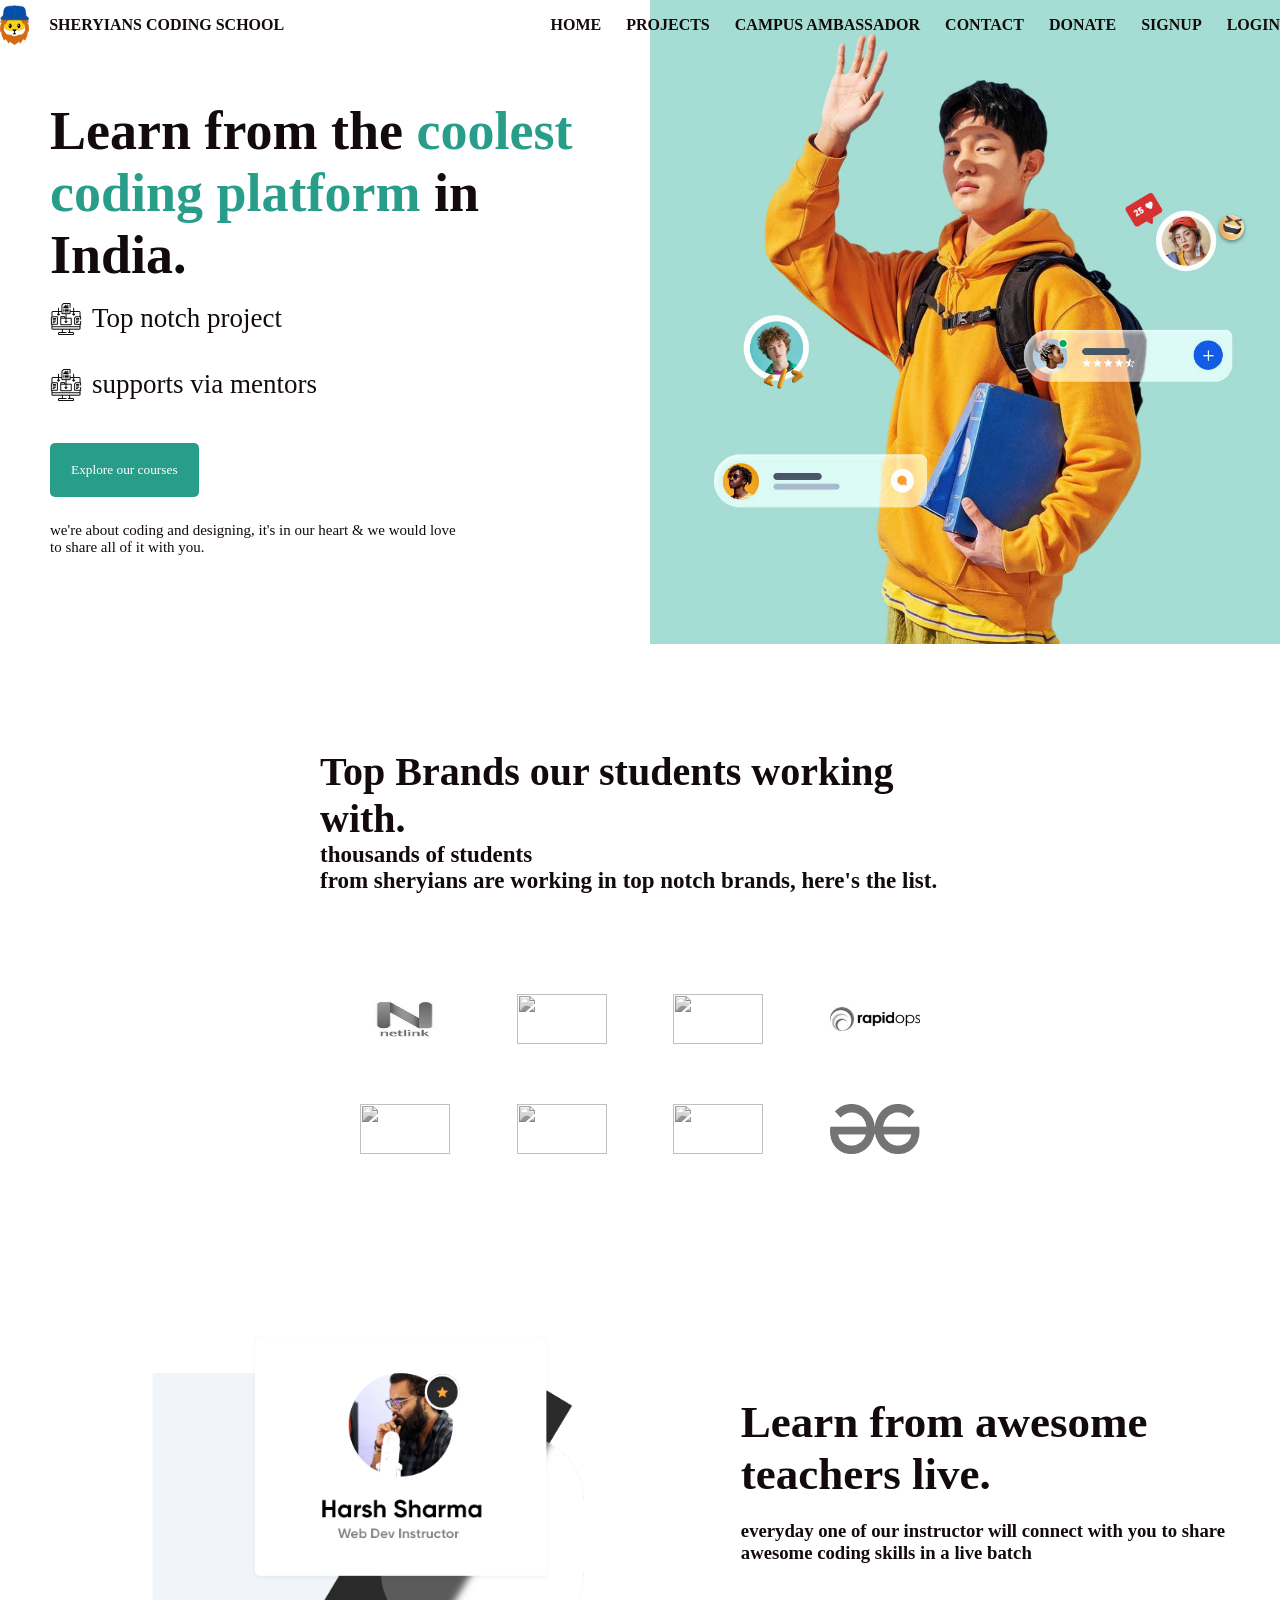
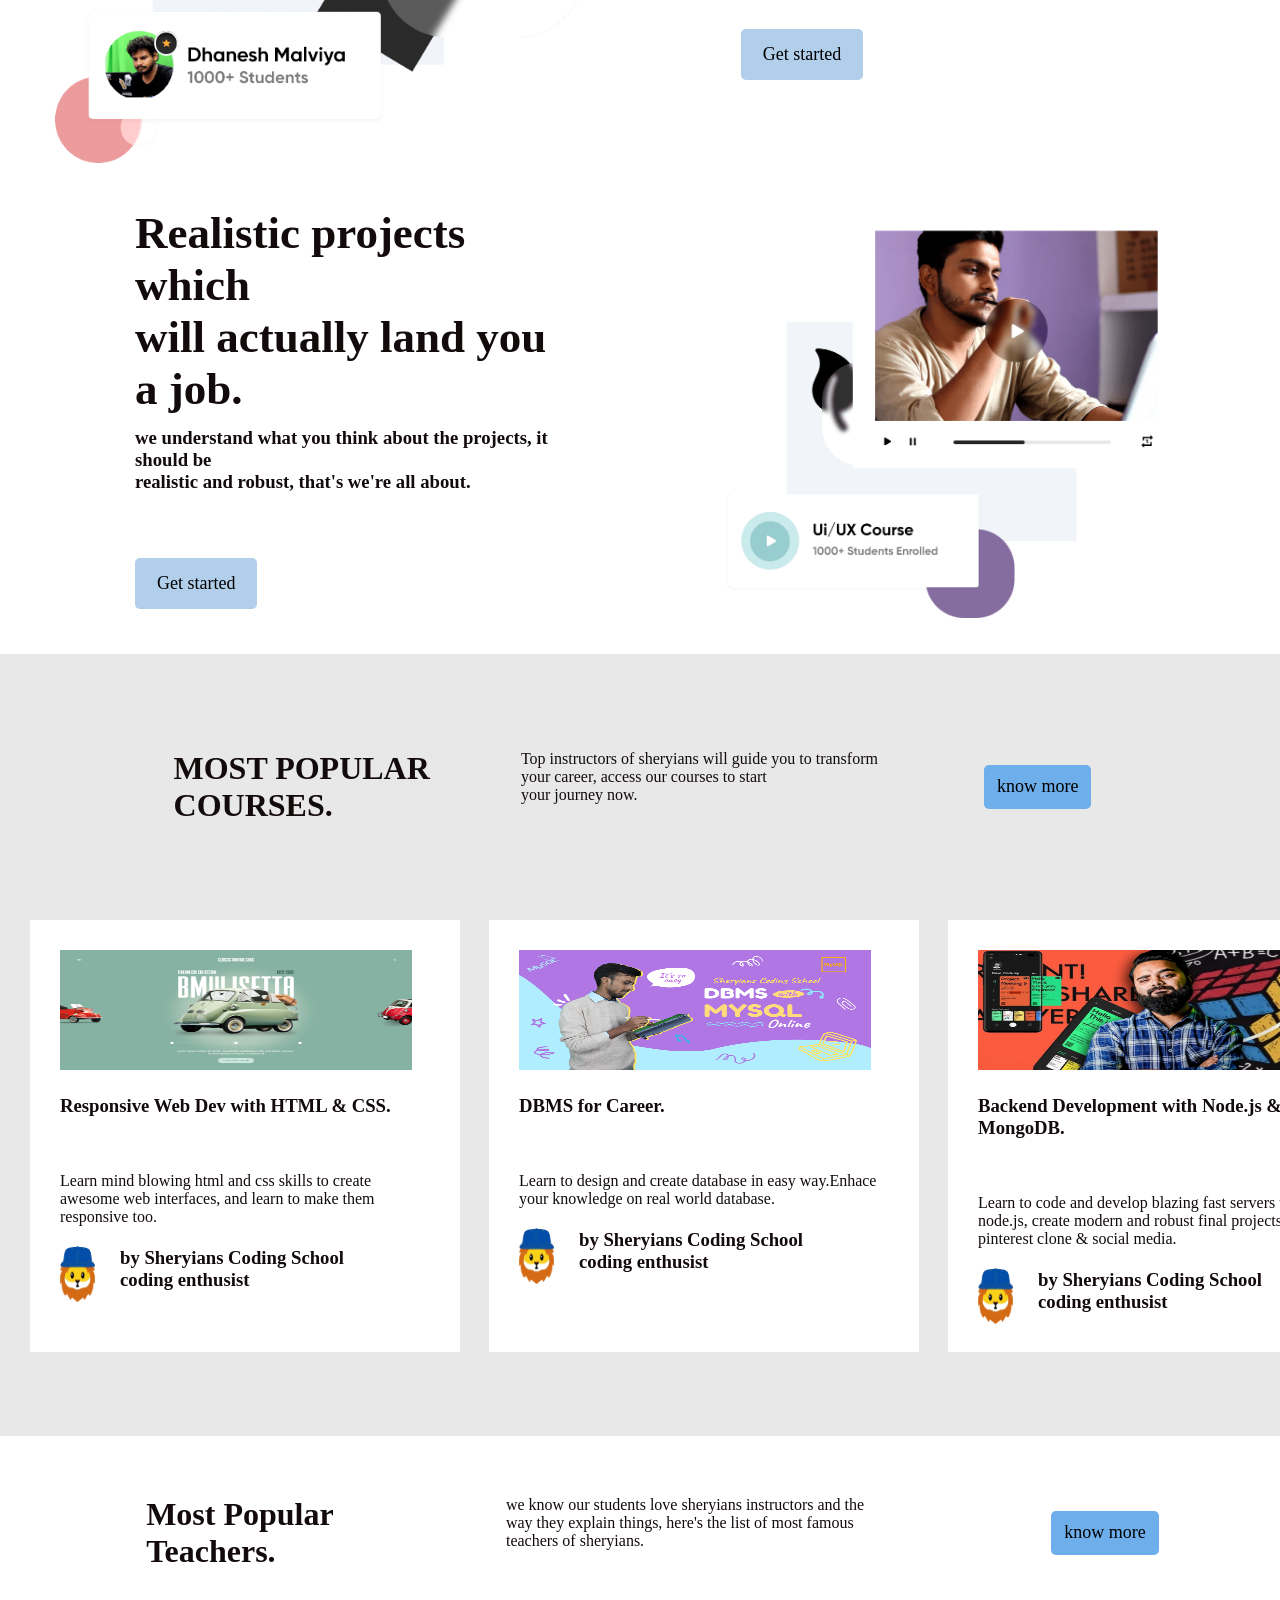
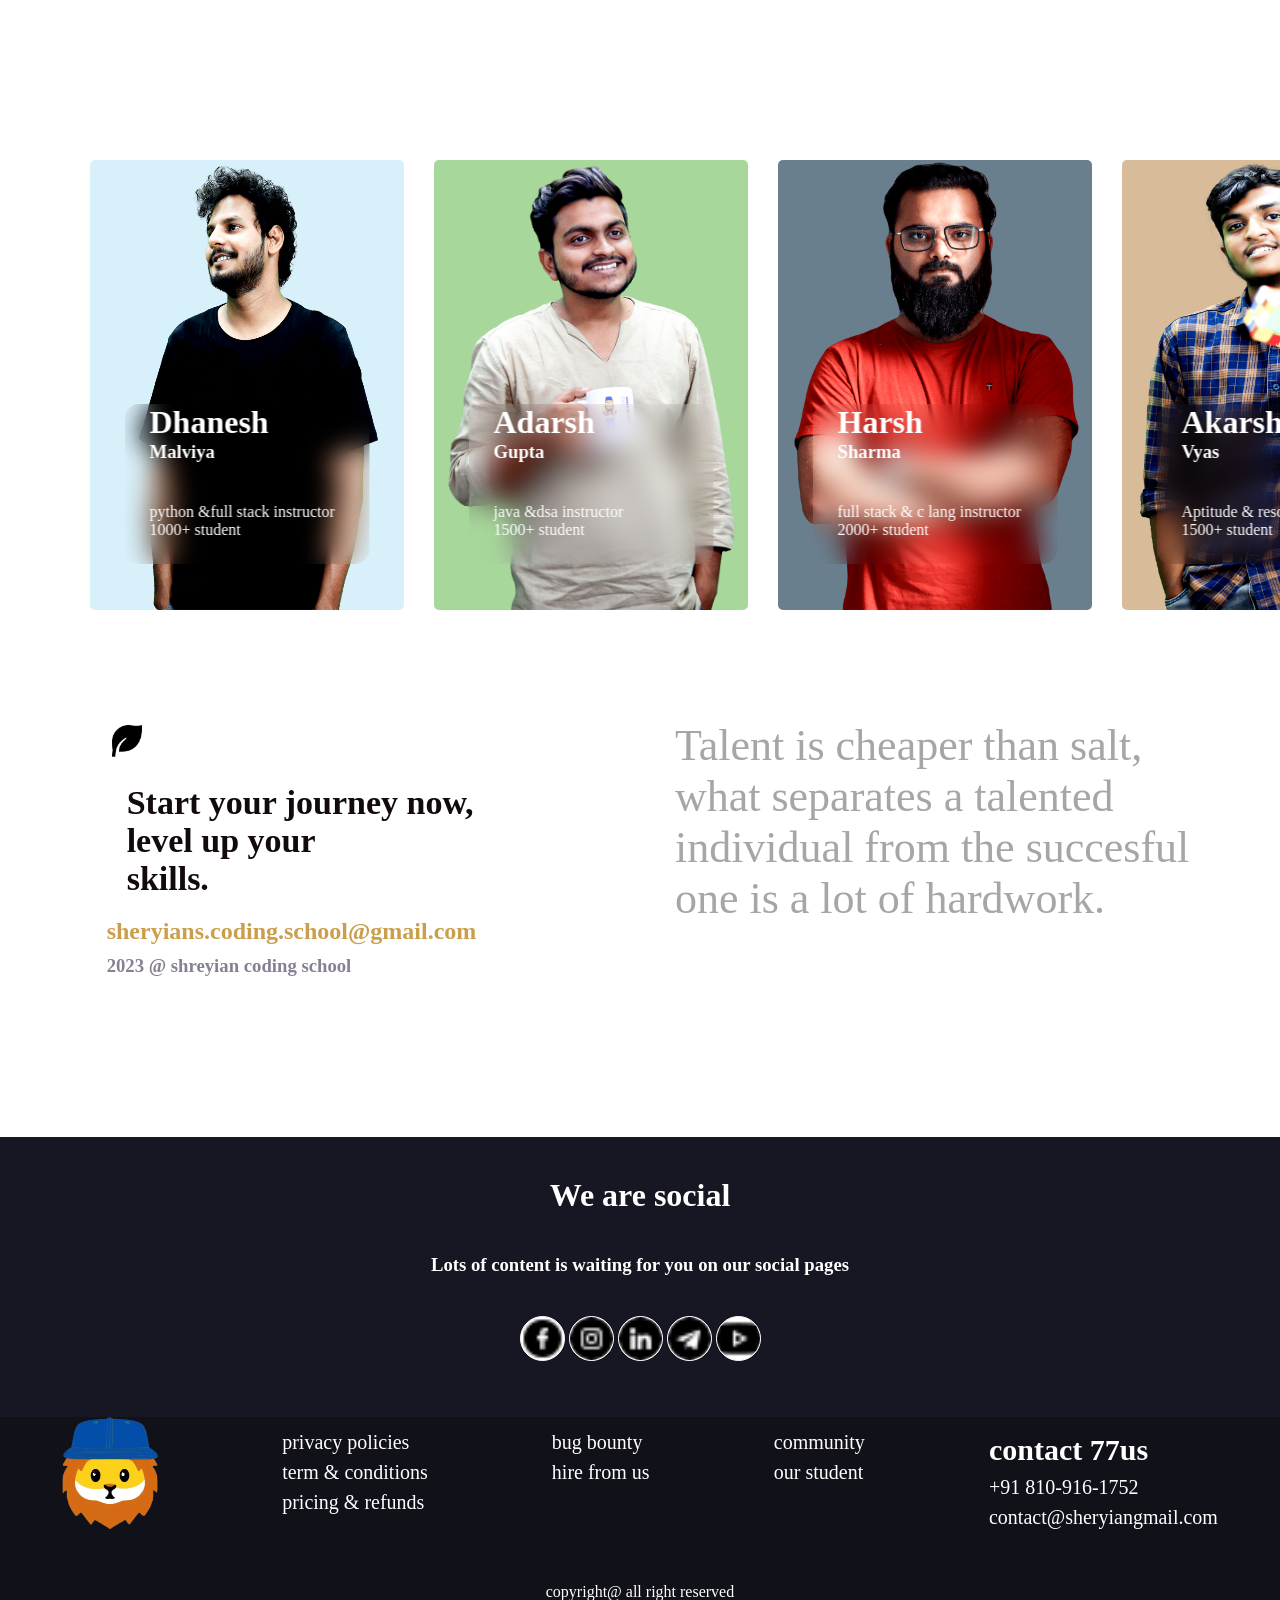
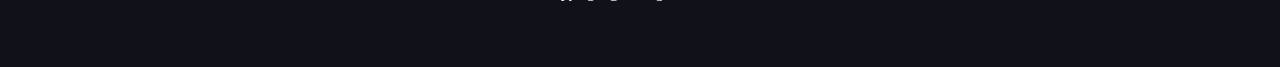
==== commit 69174c94: "some updates" ====
--- a/index.html
+++ b/index.html
@@ -61,7 +61,7 @@
     <img src="http://media.corporate-ir.net/media_files/IROL/17/176060/Oct18/Amazon%20logo.PNG" alt="" srcset="">
     <img src="https://indiancompanies.in/wp-content/uploads/2020/05/TCS-Logo-Tata-consultancy-service.png" alt="" srcset="">
     <img src="https://www.wipro.com/content/dam/nexus/en/wipro-logo-new-og-502x263.jpg" alt="" srcset="">
-    <img src="assets (2)/assets (2)/asset 4.png" alt="" srcset="">
+    <img src="assets (2)/asset 4.png" alt="" srcset="">
   </div>
 </div>
 
@@ -112,23 +112,13 @@
         <button class="same-button-knowmore">know more</button>
   </div>
   <div class="fifth-section-row2">
-   <div class="row2-1 bg-row">
-    <div class="img-1st"><img src="assets (2)/asset 7.jpeg" alt="" srcset=""></div>
     
-    <h3>Web Design & Development, Create <br>Web Experiences.</h3>
-    <p>Learn to design, code and develop awesome websites and web apps, this course covers everything you need to know about developing modern web interfaces and websites.</p>
-   <div class="img-logo">
-    <img src="assets (2)/asset 0.png" class="img-logo" srcset="">
-    <h3>
-      by Sheryians Coding School<br>coding enthusist</h3>
-      </div>
-   </div>
    <div class="row2-2 bg-row" >
     <div class="img-2nd"><img src="assets (2)/asset 8.jpeg" alt="" srcset=""></div>
     <h3>Responsive Web Dev with HTML & CSS.</h3>
     <p>Learn mind blowing html and css skills to create awesome web interfaces, and learn to make them responsive too.</p>
     <div class="img-logo">
-      <img src="assets (2)/asset 0.png" class="img-logo" srcset="">
+      <img src="assets (2)/asset 0.png" class="img-logoo" srcset="">
       <h3>
         by Sheryians Coding School<br>coding enthusist</h3>
         </div>
@@ -138,7 +128,7 @@
        <h3>DBMS for Career.</h3>
         <p>Learn to design and create database in easy way.Enhace your knowledge on real world database.</p>
     <div class="img-logo">
-      <img src="assets (2)/asset 0.png" class="img-logo" srcset="">
+      <img src="assets (2)/asset 0.png" class="img-logoo" srcset="">
       <h3>
         by Sheryians Coding School<br>coding enthusist</h3>
         </div>
@@ -148,7 +138,7 @@
     <h3>Backend Development with Node.js & MongoDB.</h3>
     <p>Learn to code and develop blazing fast servers with node.js, create modern and robust final projects like pinterest clone & social media.</p>
     <div class="img-logo">
-      <img src="assets (2)/asset 0.png" class="img-logo" srcset="">
+      <img src="assets (2)/asset 0.png" class="img-logoo" srcset="">
       <h3>
         by Sheryians Coding School<br>coding enthusist</h3>
         </div>
@@ -158,7 +148,7 @@
     <h3>Mastering the Art of Resume.</h3>
     <p>Craft Impactful Resumes and Elevate Your Career Prospects with Expert Resume Writing Techniques</p>
     <div class="img-logo">
-      <img src="assets (2)/asset 0.png" class="img-logo" srcset="">
+      <img src="assets (2)/asset 0.png" class="img-logoo" srcset="">
       <h3>
         by Sheryians Coding School<br>coding enthusist</h3>
         </div>
--- a/style.css
+++ b/style.css
@@ -2,12 +2,14 @@
     margin: 0%;
    padding: 0;
     box-sizing: border-box;
-    font-family:'montserrat';
+    font-family: 'gilroy';
+    
 }
 body,html{
     height: 100%;
     width: 100%;
     color: rgb(19, 11, 11);
+   
 }
 #nav{
     display: flex;
@@ -35,6 +37,7 @@
 }
 #nav img{
     height: 40px;
+   
 }
 .sign{
     display: flex;
@@ -45,6 +48,7 @@
     
     display: flex;
     width: 100%;
+    font-family: 'gilroy';
 }
 
 .sec1{
@@ -103,6 +107,7 @@
     margin:60px  40px;
     display: flex;
     justify-content: space-between;
+    filter: grayscale(100%);
 }
 .company-images img{
 width: 90px;
@@ -118,7 +123,7 @@
 
 }
 .row1 img{
-   max-width: 500px;
+   max-width: 80%;
 }
 
 .row2{
@@ -179,21 +184,22 @@
 .fifth-section{
 background-color: hwb(0 91% 9% / 0.982);
 width: 100%;
-padding-bottom: 40px;
+padding-bottom: 5%;
 
 
 }
 .fifth-section-row1{
    
-    padding: 60px 86px;
+    padding: 6rem 8rem;
 display: flex;
+flex-wrap: wrap;
 justify-content: space-around;
 
 }
 .bg-row{
     min-width: 430px;
     padding: 30px;
-    height: 380px;
+    height:  27rem;
     background-color: white;
     
     margin-right: 29px;
@@ -203,29 +209,24 @@
     overflow: scroll;
     margin-left: 30px;
 }
+.bg-row h3{
+ padding-top: 1px;
+}
 .fifth-section-row2::-webkit-scrollbar{
     width: 0;
 }
-.img-1st img {
-min-width: 95%;
-max-height: 120px;
-overflow: hidden;
-margin-bottom: 20px;
-transition: all .2s;
-}
-.row2-1{
-    margin-bottom: 20px;
-}
+
 .bg-row:hover .img-1st,
 .bg-row:focus .img-1st{
   transform: scale(0.9);
 }
 .img-logo{
-    padding-top: 13px;
-    display: flex;
-    
-    align-items:center ;
-    gap: 5px;
+   
+    display: flex;
+    
+    padding-top: 20px   ;
+    padding-bottom: 10px;
+    gap:25px;
  
 
 }
@@ -235,6 +236,7 @@
    width: 35px;
    
 }
+
 .img-2nd img {
     min-width: 95%;
     max-height: 120px;
@@ -289,10 +291,10 @@
 .text-info{
 position: absolute;
 width: 245px;
-height: 140px;
+height: 10rem;
 border-radius: 15px;
 padding-left: 25px;
-padding-top: 20px;
+
 top: 72%;
 left: 50%;
 transform: translate(-50%, -50%);
@@ -409,6 +411,8 @@
     width: 6rem;
     height: 7rem;
 }
+
+  
 .count1{
     font-size: 20px;
     margin-top: 10px;
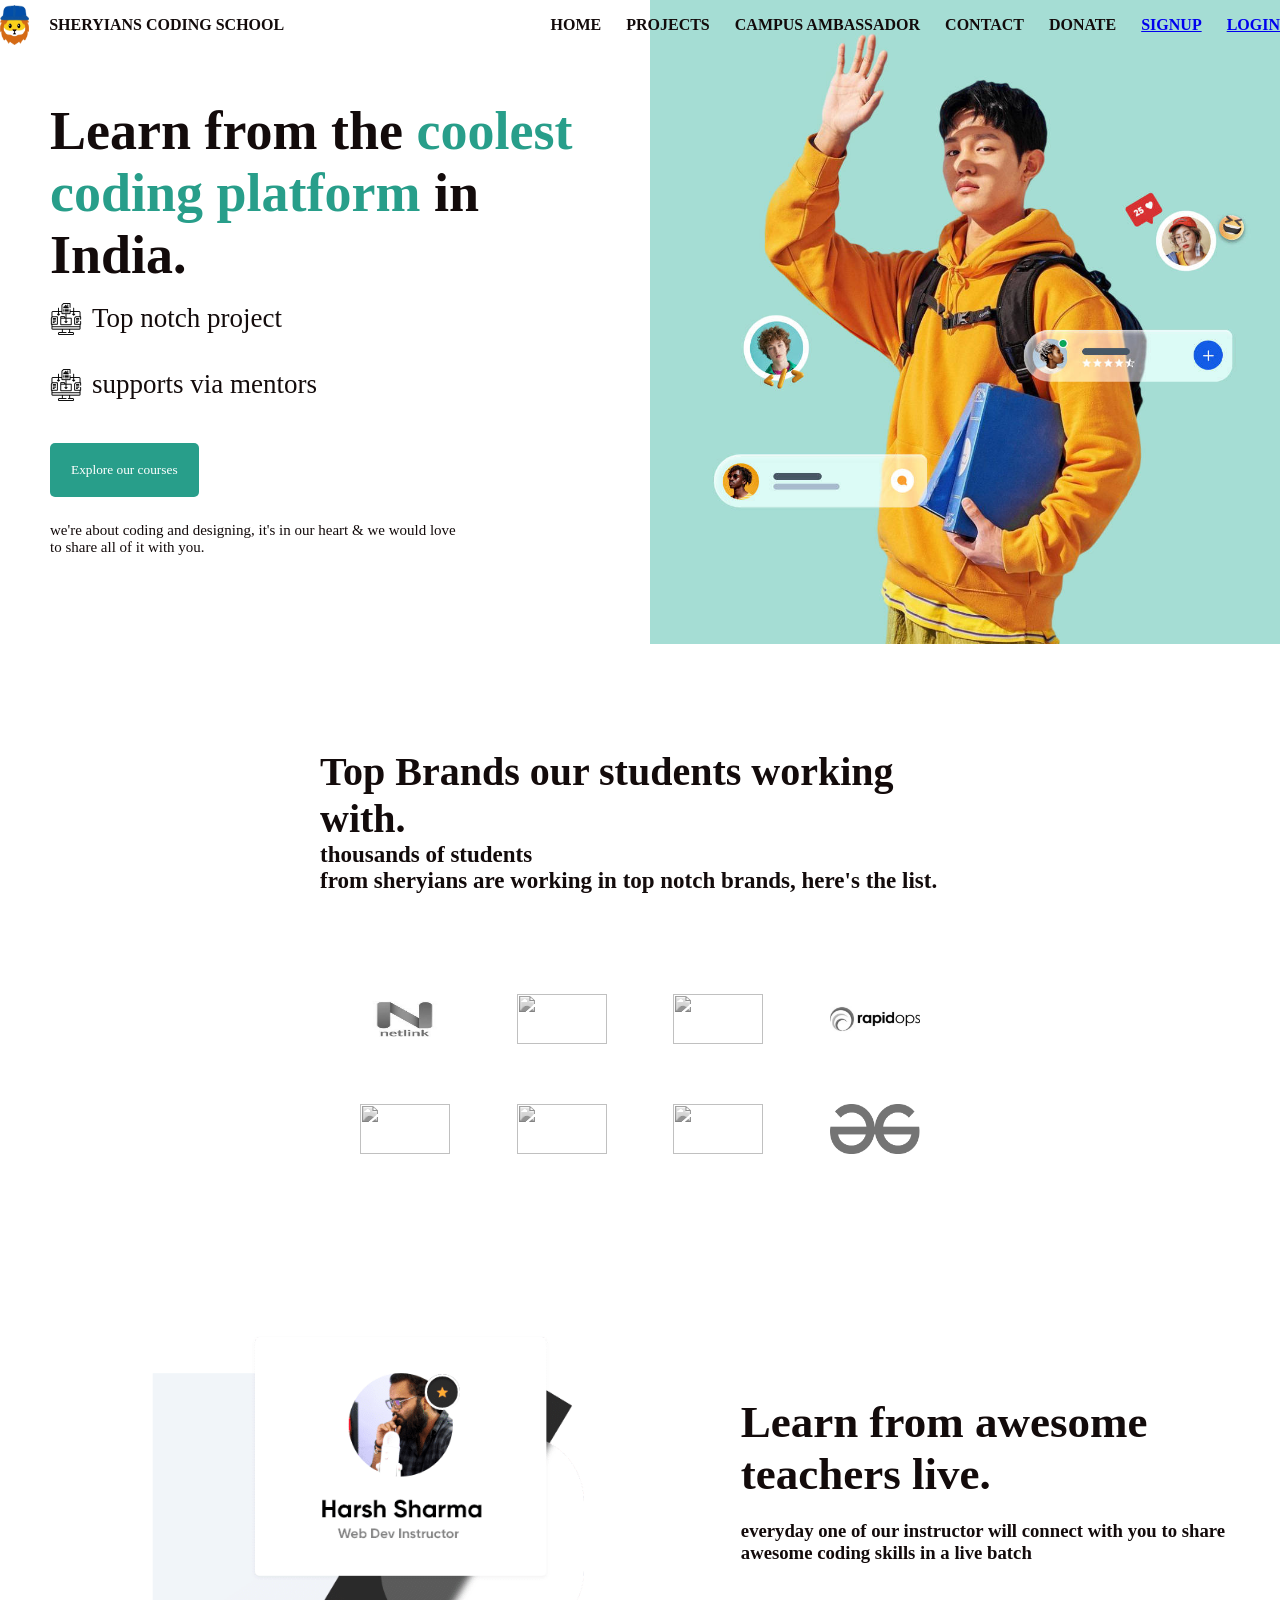
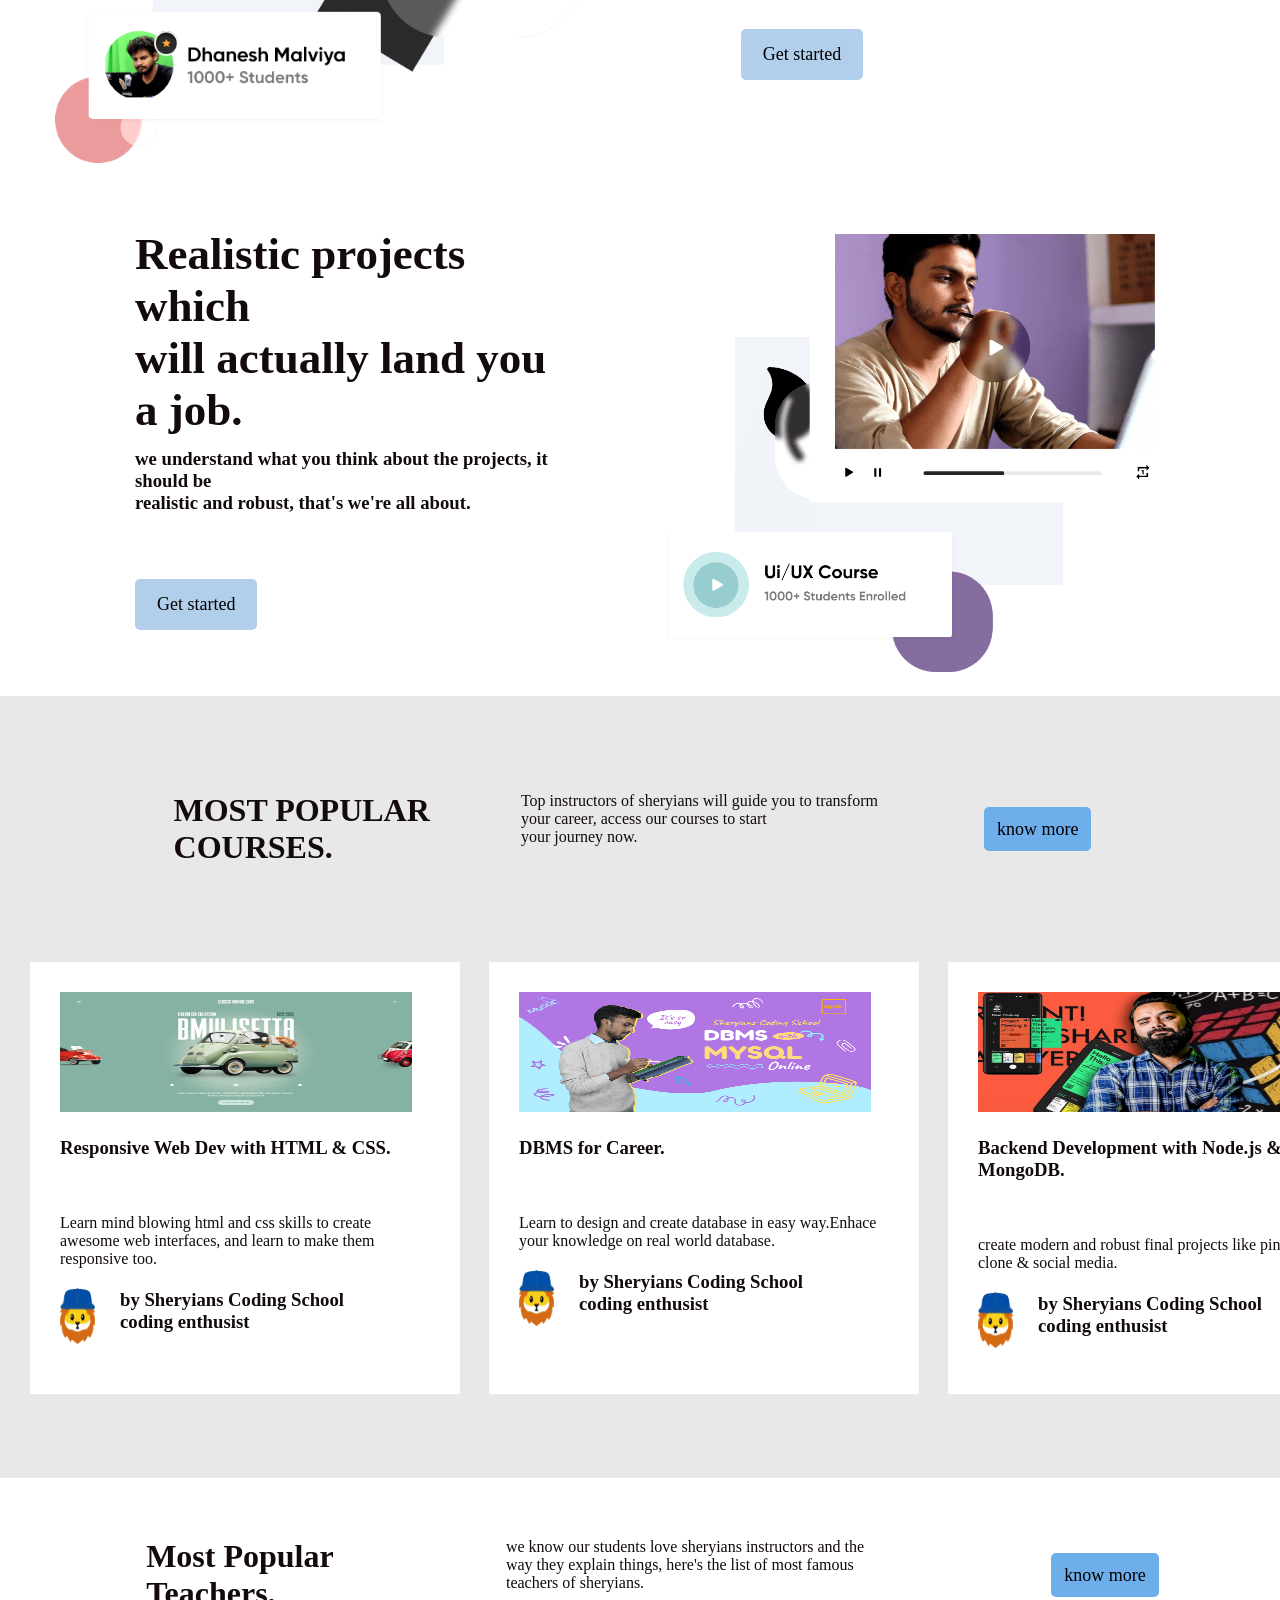
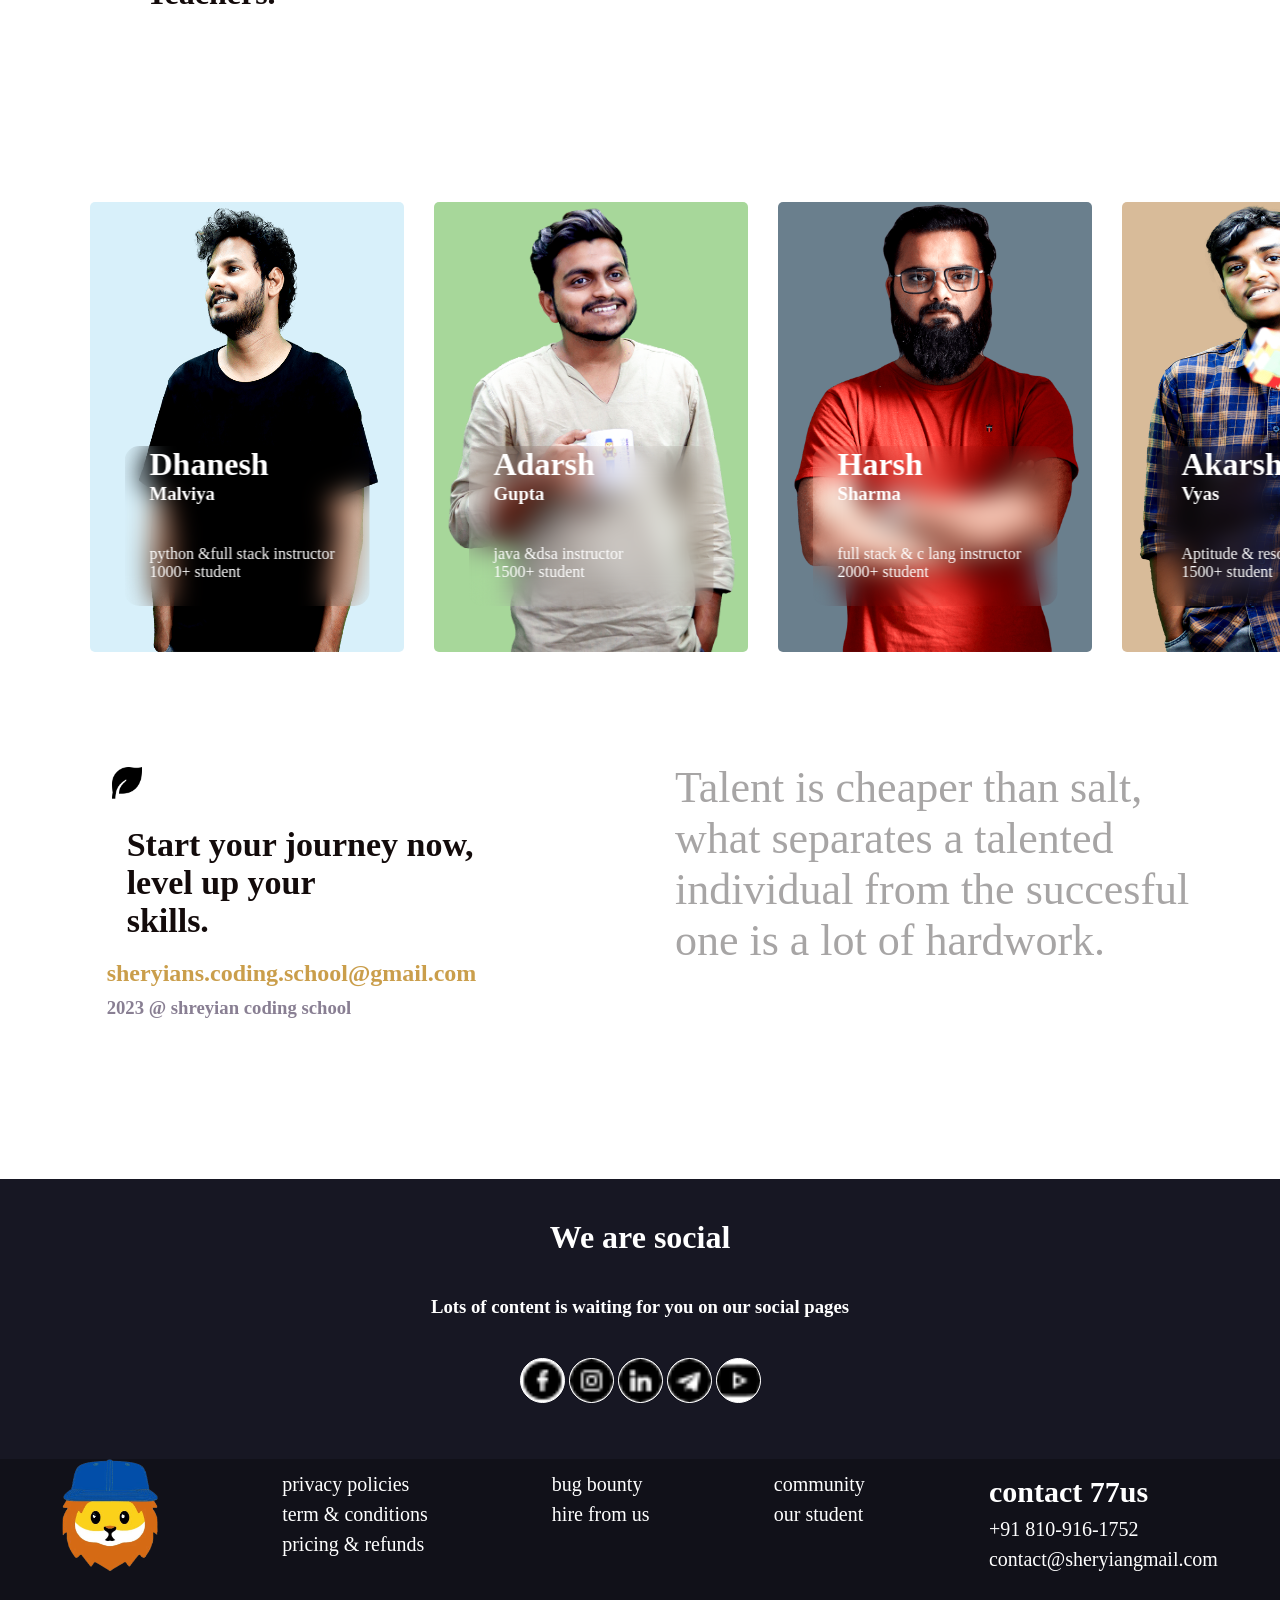
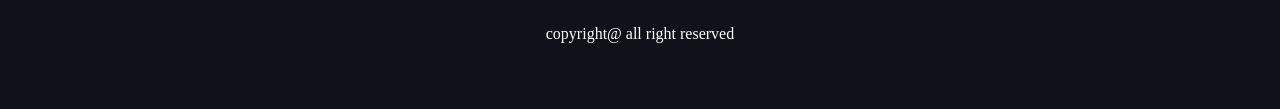
==== commit e98e5646: "updatinf links" ====
--- a/index.html
+++ b/index.html
@@ -1,285 +1,367 @@
 <!DOCTYPE html>
 <html lang="en">
-<head>
-    <meta charset="UTF-8">
-    <meta name="viewport" content="width=device-width, initial-scale=1.0">
+  <head>
+    <meta charset="UTF-8" />
+    <meta name="viewport" content="width=device-width, initial-scale=1.0" />
     <title>Document</title>
-    <link rel="stylesheet" href="style.css">
-    <link rel="stylesheet" href="https://cdnjs.cloudflare.com/ajax/libs/font-awesome/4.7.0/css/font-awesome.min.css">
-</head>
-<body>
+    <link rel="stylesheet" href="style.css" />
+    <link
+      rel="stylesheet"
+      href="https://cdnjs.cloudflare.com/ajax/libs/font-awesome/4.7.0/css/font-awesome.min.css"
+    />
+  </head>
+  <body>
     <div id="nav">
-        <div class="start-menu"><img src="assets (2)/asset 0.png" alt="">
+      <div class="start-menu">
+        <img src="assets (2)/asset 0.png" alt="" />
         <h4>Sheryians Coding School</h4>
-        </div>
-        
-        <div class="end-menu">
+      </div>
+
+      <div class="end-menu">
         <h4>home</h4>
         <h4>projects</h4>
         <h4>Campus Ambassador</h4>
         <h4>contact</h4>
-        <h4>donate</h4> 
-        <h4>signup</h4>
-        <h4>login</h4>
-        </div>
-     </div>
-     <div id="front-section" >
-    <div class="sec1">
-       <h1> Learn from the 
-        <span> coolest coding platform </span>in<br>
-           India.
+        <h4>donate</h4>
+        <a href="https://sheryians.com/signup/newuser"><h4>signup</h4></a>
+        <a href="https://sheryians.com/SignIn"><h4>login</h4></a>
+      </div>
+    </div>
+    <div id="front-section">
+      <div class="sec1">
+        <h1>
+          Learn from the <span> coolest coding platform </span>in<br />
+          India.
         </h1>
         <div class="notch">
-      <img src="assets (2)/data-gathering.png" alt="" srcset="">
-         <p>Top notch project</p>
+          <img src="assets (2)/data-gathering.png" alt="" srcset="" />
+          <p>Top notch project</p>
         </div>
         <div class="notch">
-            <img src="assets (2)/data-gathering.png" alt="" srcset="">
-               <p>supports via mentors</p>
-              </div>
-              <button class="course">Explore our courses</button>
-              <img class="img-key" src="assets (2)/asset 1.png" alt="" srcset="">
-              <p class="instru">we're about coding and designing, it's in our heart & we would love<br> to share all of it with you.</p>
-    </div>
-    <div id="sec2">
-    <img src="assets (2)/asset 27.jpeg" alt="" srcset="">
-    </div>
-</div>
-
-<div class="middel-content">
-   <h1 class="disc">Top Brands our students working with.</h1>
-   <h3 class="disc1" >thousands of students<br>
-    from sheryians are working in top notch brands, here's the list.</h3>
-
-  <div class="company-images">
-    <img src="assets (2)/asset 2.jpeg" alt="" srcset="">
-    <img src="https://canny-creative.com/wp-content/uploads/2022/01/nagarro_logo.png" alt="" srcset="">
-    <img src="https://static.cdnlogo.com/logos/w/30/walmart.svg" alt="" srcset="">
-    <img src="assets (2)/asset 3.jpeg" alt="" srcset="">
-  </div>
-  <div class="company-images">
-    <img src="http://media.corporate-ir.net/media_files/IROL/17/176060/Oct18/Amazon%20logo.PNG" alt="" srcset="">
-    <img src="https://indiancompanies.in/wp-content/uploads/2020/05/TCS-Logo-Tata-consultancy-service.png" alt="" srcset="">
-    <img src="https://www.wipro.com/content/dam/nexus/en/wipro-logo-new-og-502x263.jpg" alt="" srcset="">
-    <img src="assets (2)/asset 4.png" alt="" srcset="">
-  </div>
-</div>
-
-
-<div class="third-section">
-    <div class="row1">
-        <img src="assets (2)/asset 5.png" alt="" srcset="">
-    </div>
-    <div class="row2">
-        <h1 >Learn from awesome<br>
-            teachers live.
-          
-        </h1>
-
-            <h3>everyday one of our instructor will connect with you to share<br>
-                awesome coding skills in a live batch
-            </h3>
-
-                <button class="same-button">Get started</button>
-
-    </div>
-</div>
-<div class="fourth-section">
-  <div class="row3">
-    <h1>Realistic projects<br> which<br>
-      will actually land you<br>
-      a job.</h1>
-  
-      <h3>we understand what you think about the projects, it <br>should be<br>
-        realistic and robust, that's we're all about.</h3>
-        <button class="same-button">Get started</button>
-  </div>
-
-   <div class="row4">
-    <img src="assets (2)/asset 6.png" alt="" srcset="">
-   </div>
-
-
-</div>
-
-<div class="fifth-section">
-  <div class="fifth-section-row1">
-    <h1>MOST POPULAR<br>
-      COURSES.</h1>
-      <p>Top instructors of sheryians will guide you to transform<br>
-        your career, access our courses to start<br>
-        your journey now.</p>
+          <img src="assets (2)/data-gathering.png" alt="" srcset="" />
+          <p>supports via mentors</p>
+        </div>
+        <a href="https://sheryians.com/courses/courses-details/Front-End%20Domination:%20Create%20Anything%20with%20Code">
+        <button class="course">Explore our courses</button></a>
+        <img class="img-key" src="assets (2)/asset 1.png" alt="" srcset="" />
+        <p class="instru">
+          we're about coding and designing, it's in our heart & we would love<br />
+          to share all of it with you.
+        </p>
+      </div>
+      <div id="sec2">
+        <img src="assets (2)/asset 27.jpeg" alt="" srcset="" />
+      </div>
+    </div>
+
+    <div class="middel-content">
+      <h1 class="disc">Top Brands our students working with.</h1>
+      <h3 class="disc1">
+        thousands of students<br />
+        from sheryians are working in top notch brands, here's the list.
+      </h3>
+
+      <div class="company-images">
+        <img src="assets (2)/asset 2.jpeg" alt="" srcset="" />
+        <img
+          src="https://canny-creative.com/wp-content/uploads/2022/01/nagarro_logo.png"
+          alt=""
+          srcset=""
+        />
+        <img
+          src="https://static.cdnlogo.com/logos/w/30/walmart.svg"
+          alt=""
+          srcset=""
+        />
+        <img src="assets (2)/asset 3.jpeg" alt="" srcset="" />
+      </div>
+      <div class="company-images">
+        <img
+          src="http://media.corporate-ir.net/media_files/IROL/17/176060/Oct18/Amazon%20logo.PNG"
+          alt=""
+          srcset=""
+        />
+        <img
+          src="https://indiancompanies.in/wp-content/uploads/2020/05/TCS-Logo-Tata-consultancy-service.png"
+          alt=""
+          srcset=""
+        />
+        <img
+          src="https://www.wipro.com/content/dam/nexus/en/wipro-logo-new-og-502x263.jpg"
+          alt=""
+          srcset=""
+        />
+        <img src="assets (2)/asset 4.png" alt="" srcset="" />
+      </div>
+    </div>
+
+    <div class="third-section">
+      <div class="row1">
+        <img src="assets (2)/asset 5.png" alt="" srcset="" />
+      </div>
+      <div class="row2">
+        <h1>
+          Learn from awesome<br />
+          teachers live.
+        </h1>
+
+        <h3>
+          everyday one of our instructor will connect with you to share<br />
+          awesome coding skills in a live batch
+        </h3>
+
+        <a href="https://sheryians.com/courses/">
+          <button class="same-button">Get started</button>
+        </a>
+      </div>
+    </div>
+    <div class="fourth-section">
+      <div class="row3">
+        <h1>
+          Realistic projects<br />
+          which<br />
+          will actually land you<br />
+          a job.
+        </h1>
+
+        <h3>
+          we understand what you think about the projects, it <br />should be<br />
+          realistic and robust, that's we're all about.
+        </h3>
+        <a href="https://sheryians.com/courses/courses-details/Front-End%20Domination:%20Create%20Anything%20with%20Code">
+          <button class="same-button">Get started</button>
+        </a>
+      </div>
+
+      <div class="row4">
+        <img src="assets (2)/asset 6.png" alt="" srcset="" />
+      </div>
+    </div>
+
+    <div class="fifth-section">
+      <div class="fifth-section-row1">
+        <h1>
+          MOST POPULAR<br />
+          COURSES.
+        </h1>
+        <p>
+          Top instructors of sheryians will guide you to transform<br />
+          your career, access our courses to start<br />
+          your journey now.
+        </p>
         <button class="same-button-knowmore">know more</button>
-  </div>
-  <div class="fifth-section-row2">
-    
-   <div class="row2-2 bg-row" >
-    <div class="img-2nd"><img src="assets (2)/asset 8.jpeg" alt="" srcset=""></div>
-    <h3>Responsive Web Dev with HTML & CSS.</h3>
-    <p>Learn mind blowing html and css skills to create awesome web interfaces, and learn to make them responsive too.</p>
-    <div class="img-logo">
-      <img src="assets (2)/asset 0.png" class="img-logoo" srcset="">
-      <h3>
-        by Sheryians Coding School<br>coding enthusist</h3>
-        </div>
-   </div>
-   <div class="row2-3 bg-row">
-    <div class="img-2nd"><img src="assets (2)/asset 9.jpeg" alt="" srcset=""></div>
-       <h3>DBMS for Career.</h3>
-        <p>Learn to design and create database in easy way.Enhace your knowledge on real world database.</p>
-    <div class="img-logo">
-      <img src="assets (2)/asset 0.png" class="img-logoo" srcset="">
-      <h3>
-        by Sheryians Coding School<br>coding enthusist</h3>
-        </div>
-   </div>
-   <div class="row2-4 bg-row">
-    <div class="img-2nd"><img src="assets (2)/asset 10.webp" alt="" srcset=""></div>
-    <h3>Backend Development with Node.js & MongoDB.</h3>
-    <p>Learn to code and develop blazing fast servers with node.js, create modern and robust final projects like pinterest clone & social media.</p>
-    <div class="img-logo">
-      <img src="assets (2)/asset 0.png" class="img-logoo" srcset="">
-      <h3>
-        by Sheryians Coding School<br>coding enthusist</h3>
-        </div>
-   </div>
-   <div class="row2-5 bg-row">
-    <div class="img-2nd"><img src="assets (2)/asset 11.jpeg" alt="" srcset=""></div>
-    <h3>Mastering the Art of Resume.</h3>
-    <p>Craft Impactful Resumes and Elevate Your Career Prospects with Expert Resume Writing Techniques</p>
-    <div class="img-logo">
-      <img src="assets (2)/asset 0.png" class="img-logoo" srcset="">
-      <h3>
-        by Sheryians Coding School<br>coding enthusist</h3>
-        </div>
-   </div>
-   
-
-
-  </div>
-
-</div>
-
-<div class="sixth-section">
-    <div class="sixth-section-row1">
-      <h1>Most Popular<br>
-      Teachers.
-      </h1>
-      <p>we know our students love sheryians instructors and the<br>
-         way they explain things, here's the list of most famous <br>
-        teachers of sheryians.</p>
+      </div>
+      <div class="fifth-section-row2">
+        <div class="row2-2 bg-row">
+          <div class="img-2nd">
+            <img src="assets (2)/asset 8.jpeg" alt="" srcset="" />
+          </div>
+          <h3>Responsive Web Dev with HTML & CSS.</h3>
+          <p>
+            Learn mind blowing html and css skills to create awesome web
+            interfaces, and learn to make them responsive too.
+          </p>
+          <div class="img-logo">
+            <img src="assets (2)/asset 0.png" class="img-logoo" srcset="" />
+            <h3>by Sheryians Coding School<br />coding enthusist</h3>
+          </div>
+        </div>
+        <div class="row2-3 bg-row">
+          <div class="img-2nd">
+            <img src="assets (2)/asset 9.jpeg" alt="" srcset="" />
+          </div>
+          <h3>DBMS for Career.</h3>
+          <p>
+            Learn to design and create database in easy way.Enhace your
+            knowledge on real world database.
+          </p>
+          <div class="img-logo">
+            <img src="assets (2)/asset 0.png" class="img-logoo" srcset="" />
+            <h3>by Sheryians Coding School<br />coding enthusist</h3>
+          </div>
+        </div>
+        <div class="row2-4 bg-row">
+          <div class="img-2nd">
+            <img src="assets (2)/asset 10.webp" alt="" srcset="" />
+          </div>
+          <h3>Backend Development with Node.js & MongoDB.</h3>
+          <p>
+            create modern and robust final projects like pinterest clone &
+            social media.
+          </p>
+          <div class="img-logo">
+            <img src="assets (2)/asset 0.png" class="img-logoo" srcset="" />
+            <h3>by Sheryians Coding School<br />coding enthusist</h3>
+          </div>
+        </div>
+        <div class="row2-5 bg-row">
+          <div class="img-2nd">
+            <img src="assets (2)/asset 11.jpeg" alt="" srcset="" />
+          </div>
+          <h3>Mastering the Art of Resume.</h3>
+          <p>
+            Craft Impactful Resumes and Elevate Your Career Prospects with
+            Expert Resume Writing Techniques
+          </p>
+          <div class="img-logo">
+            <img src="assets (2)/asset 0.png" class="img-logoo" srcset="" />
+            <h3>by Sheryians Coding School<br />coding enthusist</h3>
+          </div>
+        </div>
+      </div>
+    </div>
+
+    <div class="sixth-section">
+      <div class="sixth-section-row1">
+        <h1>
+          Most Popular<br />
+          Teachers.
+        </h1>
+        <p>
+          we know our students love sheryians instructors and the<br />
+          way they explain things, here's the list of most famous <br />
+          teachers of sheryians.
+        </p>
         <button class="same-button-knowmore">know more</button>
-    </div>
-    <div class="sixth-section-row2">
-      <div class="common-coloumn-1 pp-img">
-        <img src="assets (2)/asset 12.png" alt="" srcset="">
-        <div class="text-info">
-          <h1>Dhanesh</h1><h3>Malviya</h3>
-          <p>python &full stack instructor</p>
-          <p>1000+ student</p>
-        </div>
-      </div>
-      <div class="common-coloumn-2 pp-img"><img src="assets (2)/asset 13.png" alt="" srcset="">
-      <div class="text-info">
-        <h1>Adarsh</h1><h3>Gupta</h3>
-        <p>java &dsa instructor</p>
-        <p>1500+ student</p>
-      </div>
-      </div>
-      <div class="common-coloumn-3 pp-img"><img src="assets (2)/asset 14.png" alt="" srcset=""> 
-        <div class="text-info">
-          <h1>Harsh</h1><h3>Sharma</h3>
-          <p>full stack & c lang instructor</p>
-          <p>2000+ student</p>
-        </div>
-      </div>
-      <div class="common-coloumn-4 pp-img"><img src="assets (2)/asset 15.png" alt="" srcset=""> 
-        <div class="text-info">
-          <h1>Akarsh</h1><h3>Vyas</h3>
-          <p>Aptitude & resoning instructor</p>
-          <p>1500+ student</p>
-        </div>
-      </div>
-      <div class="common-coloumn-5 pp-img"><img src="assets (2)/asset 16.png" alt="" srcset="">
-        <div class="text-info">
-          <h1>Harsh</h1><h3>Patel</h3>
-          <p>backend & c lang instructor</p>
-          <p>1500+ student</p>
-        </div> 
-      </div>
-      <div class="common-coloumn-6 pp-img"><img src="assets (2)/asset 17.png" alt="" srcset="">  <div class="text-info">
-        <h1>Sarthak</h1><h3>Sharma</h3>
-        <p> frontend & ui design instructor</p>
-        <p>2500+ student</p>
-      </div>
-
-      </div>
-      <div class="common-coloumn-7 pp-img"><img src="assets (2)/asset 18.png" alt="" srcset=""> 
-        <div class="text-info">
-          <h1>Mohd .Ali</h1><h3> Ansari</h3>
-          <p>java & sql developer</p>
-          <p>500+ student</p>
-        </div>
-      </div>
-    </div>
-   
-          
-</div>
-<div class="seventh-section">
-  <div class="seventh-section-coloumn1">
-    <img src="assets (2)/leaf.png" alt="" srcset="">
-    <p>Start your journey now,<br>
-      level up your<br>
-      skills.</p>
-      <a  class="mail" href="mailto:sheryians.coding.school@gmail.com"><h2>sheryians.coding.school@gmail.com</h2></a>
-      <h3>2023 @ shreyian coding school</h3>
-  </div>
-  <div class="seventh-section-coloumn2">
-      <p>Talent is cheaper than salt,<br> what separates a talented <br>individual from the succesful <br>one is a lot of hardwork.</p>
-  </div>
-</div>
-<footer>
-  <div class="final-section">
-    <div class="final-section-row1">
-    <h1>We are social</h1>
-    <h3>Lots of content is waiting for you on our social pages    </h3>
-   <a href="http://facebook.com"><img src="assets (2)/facebook.png" alt="" srcset=""></a>
-   <a href="http://facebook.com"><img src="assets (2)/instagram.png" alt="" srcset=""></a>
-   <var><a href="http://facebook.com"><img src="assets (2)/linkedin.png" alt="" srcset=""></a>
-    <a href="http://facebook.com"><img src="assets (2)/telegram.png" alt="" srcset=""></a>
-    <a href="http://facebook.com"><img src="assets (2)/youtube.png" alt="" srcset=""></a>
-  </var>
-    </div>
-  <div class="final-section-row2">
-     <div class="final-section-coloumn">
-      <div class="imgg">
-        <img src="assets (2)/asset 0.png" alt="" srcset="">
-      </div>
-      <div class="count1">
-        <p>privacy policies</p>
-        <p>term & conditions</p>
-        <p>pricing & refunds</p>
-      </div>
-      <div class="count1">
-        <p>bug bounty</p>
-        <p>hire from us</p>
-      </div>
-      <div class = "count1">
-        <p>community</p>
-        <p>our student</p>
-      </div>
-      <div class="count1">
-        <h2>contact 77us</h2>
-        <p>+91 810-916-1752</p>
-        <p>contact@sheryiangmail.com</p>
-        <p></p>
-      </div>
-      
-    </div>
-    <p class="copyrgt">copyright@ all right reserved</p>
-  </div>
-  </div>
-</footer>
-</body>
-
-</html>+      </div>
+      <div class="sixth-section-row2">
+        <div class="common-coloumn-1 pp-img">
+          <img src="assets (2)/asset 12.png" alt="" srcset="" />
+          <div class="text-info">
+            <h1>Dhanesh</h1>
+            <h3>Malviya</h3>
+            <p>python &full stack instructor</p>
+            <p>1000+ student</p>
+          </div>
+        </div>
+        <div class="common-coloumn-2 pp-img">
+          <img src="assets (2)/asset 13.png" alt="" srcset="" />
+          <div class="text-info">
+            <h1>Adarsh</h1>
+            <h3>Gupta</h3>
+            <p>java &dsa instructor</p>
+            <p>1500+ student</p>
+          </div>
+        </div>
+        <div class="common-coloumn-3 pp-img">
+          <img src="assets (2)/asset 14.png" alt="" srcset="" />
+          <div class="text-info">
+            <h1>Harsh</h1>
+            <h3>Sharma</h3>
+            <p>full stack & c lang instructor</p>
+            <p>2000+ student</p>
+          </div>
+        </div>
+        <div class="common-coloumn-4 pp-img">
+          <img src="assets (2)/asset 15.png" alt="" srcset="" />
+          <div class="text-info">
+            <h1>Akarsh</h1>
+            <h3>Vyas</h3>
+            <p>Aptitude & resoning instructor</p>
+            <p>1500+ student</p>
+          </div>
+        </div>
+        <div class="common-coloumn-5 pp-img">
+          <img src="assets (2)/asset 16.png" alt="" srcset="" />
+          <div class="text-info">
+            <h1>Harsh</h1>
+            <h3>Patel</h3>
+            <p>backend & c lang instructor</p>
+            <p>1500+ student</p>
+          </div>
+        </div>
+        <div class="common-coloumn-6 pp-img">
+          <img src="assets (2)/asset 17.png" alt="" srcset="" />
+          <div class="text-info">
+            <h1>Sarthak</h1>
+            <h3>Sharma</h3>
+            <p>frontend & ui design instructor</p>
+            <p>2500+ student</p>
+          </div>
+        </div>
+        <div class="common-coloumn-7 pp-img">
+          <img src="assets (2)/asset 18.png" alt="" srcset="" />
+          <div class="text-info">
+            <h1>Mohd .Ali</h1>
+            <h3>Ansari</h3>
+            <p>java & sql developer</p>
+            <p>500+ student</p>
+          </div>
+        </div>
+      </div>
+    </div>
+    <div class="seventh-section">
+      <div class="seventh-section-coloumn1">
+        <img src="assets (2)/leaf.png" alt="" srcset="" />
+        <p>
+          Start your journey now,<br />
+          level up your<br />
+          skills.
+        </p>
+        <a class="mail" href="mailto:sheryians.coding.school@gmail.com"
+          ><h2>sheryians.coding.school@gmail.com</h2></a
+        >
+        <h3>2023 @ shreyian coding school</h3>
+      </div>
+      <div class="seventh-section-coloumn2">
+        <p>
+          Talent is cheaper than salt,<br />
+          what separates a talented <br />individual from the succesful
+          <br />one is a lot of hardwork.
+        </p>
+      </div>
+    </div>
+    <footer>
+      <div class="final-section">
+        <div class="final-section-row1">
+          <h1>We are social</h1>
+          <h3>Lots of content is waiting for you on our social pages</h3>
+          <a href="http://facebook.com"
+            ><img src="assets (2)/facebook.png" alt="" srcset=""
+          /></a>
+          <a href="http://facebook.com"
+            ><img src="assets (2)/instagram.png" alt="" srcset=""
+          /></a>
+          <var
+            ><a href="http://facebook.com"
+              ><img src="assets (2)/linkedin.png" alt="" srcset=""
+            /></a>
+            <a href="http://facebook.com"
+              ><img src="assets (2)/telegram.png" alt="" srcset=""
+            /></a>
+            <a href="http://facebook.com"
+              ><img src="assets (2)/youtube.png" alt="" srcset=""
+            /></a>
+          </var>
+        </div>
+        <div class="final-section-row2">
+          <div class="final-section-coloumn">
+            <div class="imgg">
+              <img src="assets (2)/asset 0.png" alt="" srcset="" />
+            </div>
+            <div class="count1">
+              <p>privacy policies</p>
+              <p>term & conditions</p>
+              <p>pricing & refunds</p>
+            </div>
+            <div class="count1">
+              <p>bug bounty</p>
+              <p>hire from us</p>
+            </div>
+            <div class="count1">
+              <p>community</p>
+              <p>our student</p>
+            </div>
+            <div class="count1">
+              <h2>contact 77us</h2>
+              <p>+91 810-916-1752</p>
+              <p>contact@sheryiangmail.com</p>
+              <p></p>
+            </div>
+          </div>
+          <p class="copyrgt">copyright@ all right reserved</p>
+        </div>
+      </div>
+    </footer>
+  </body>
+</html>
--- a/style.css
+++ b/style.css
@@ -118,12 +118,14 @@
 .third-section{
     max-width: 100%;
 display: flex;
+flex-wrap: wrap;
 justify-content: space-between;
 margin:180px 55px 20px 55px;
 
 }
 .row1 img{
    max-width: 80%;
+   min-width: 375px;
 }
 
 .row2{
@@ -142,13 +144,15 @@
 .fourth-section{
     max-width: 100%;
     display: flex;
+    flex-wrap: wrap;
     justify-content: space-between;
     margin:40px 55px 20px 55px;
     
 
 }
 .row4 img{
-    max-width: 500px;
+    max-width: 35rem;
+    min-width: 375px;
     padding-right: 45px;
  }
  .row4{
